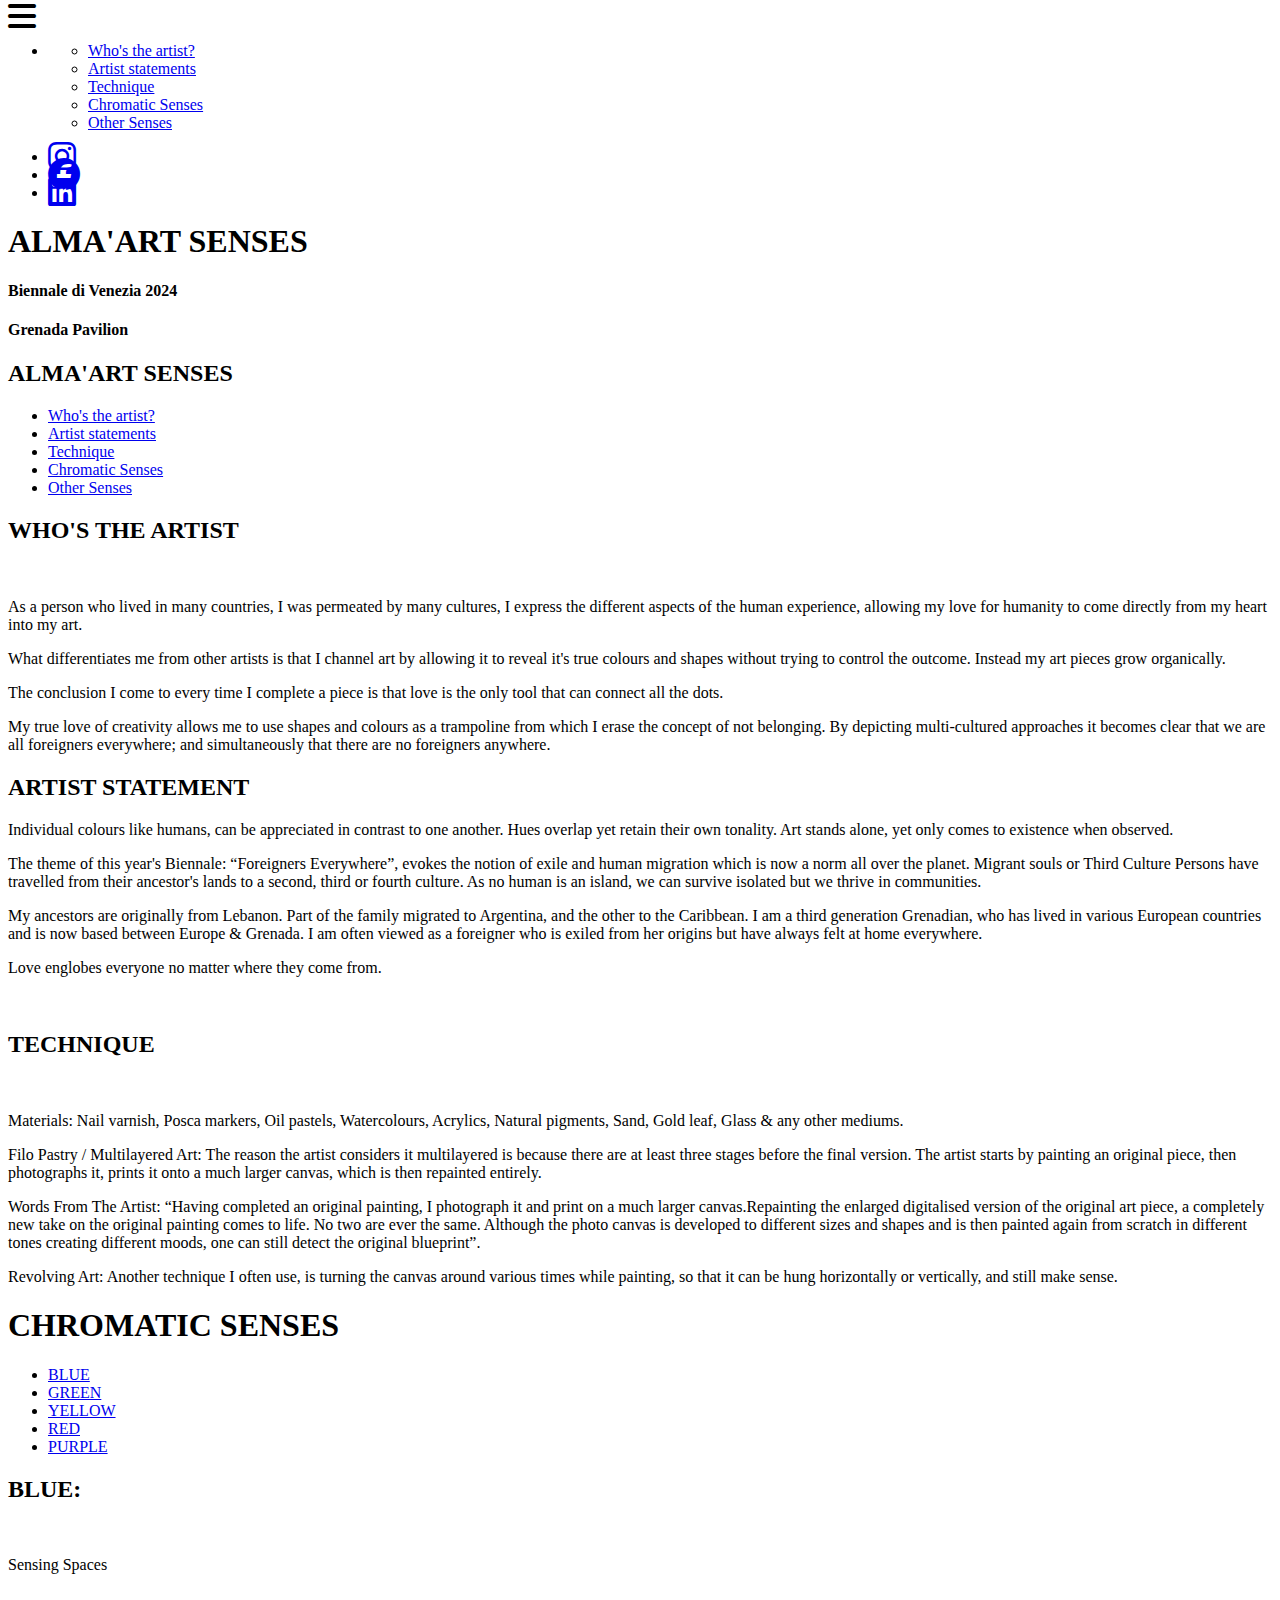
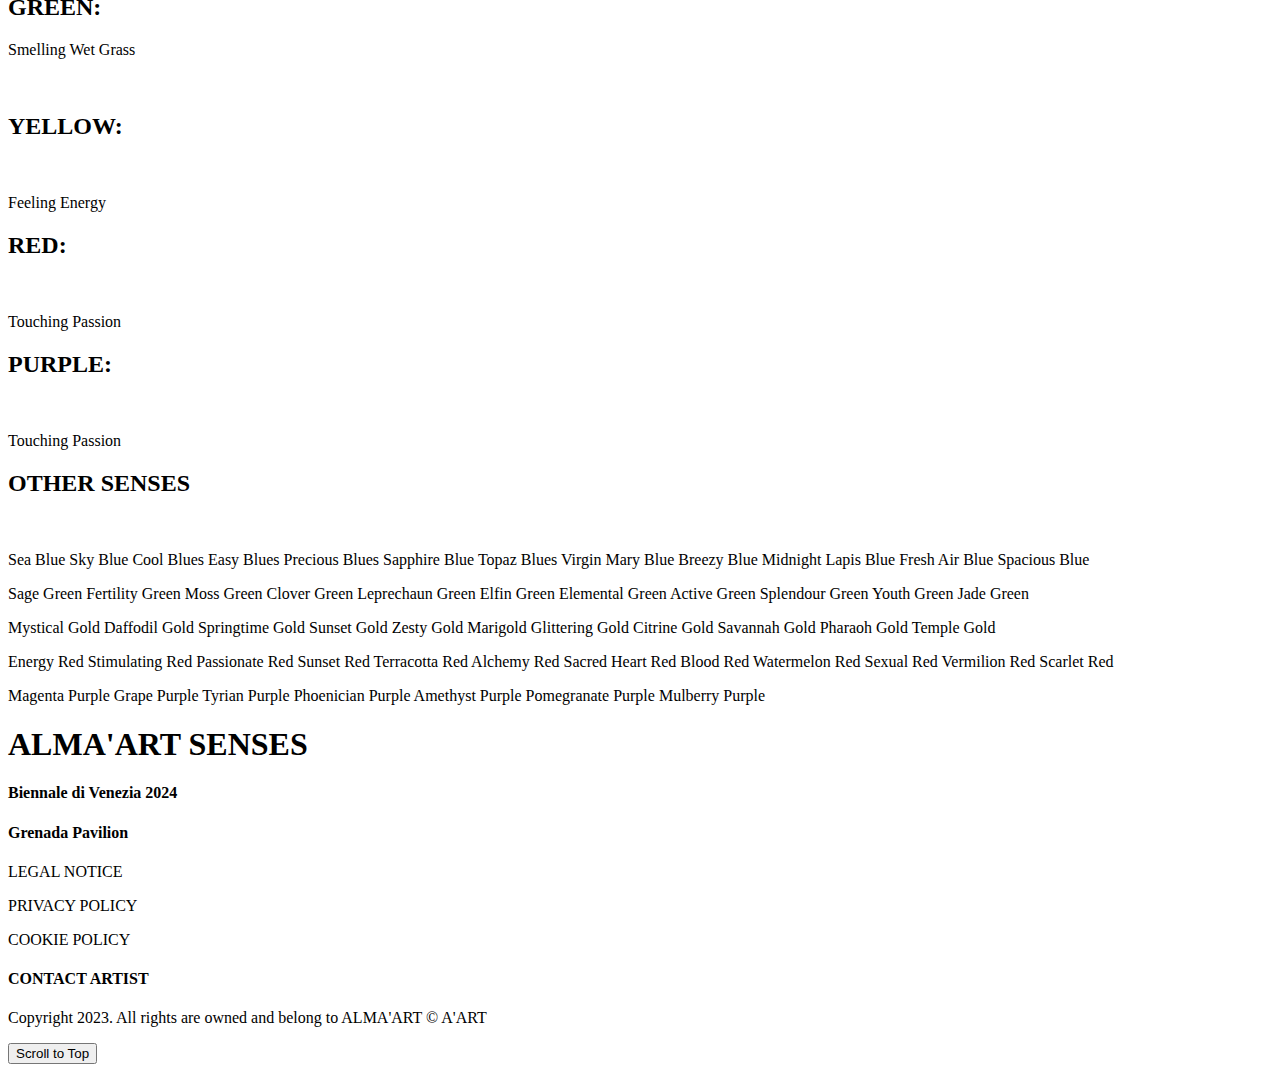
==== index.html @ 3916c386 "Add files via upload" ====
<!DOCTYPE html>
<html lang="en">
    <head>
        <meta charset="UTF-8">
        <meta http-equiv="X-UA-Compatible" content="IE=edge">

        <link rel="icon" type="image/jpg" href="IMG/RED/BOLE_FACE.jpg"/>

        <meta name="viewport" content="width=device-width, initial-scale=1.0">
        <link rel="stylesheet" href="style.css" type="text/css">
        <link rel="stylesheet" href="https://cdnjs.cloudflare.com/ajax/libs/font-awesome/6.4.0/css/all.min.css">
        <title>ALMA'ART SENSES
        </title>
    </head>
    <body>
        <header>
            <div class="MENU">
                <i class="fa-sharp fa-solid fa-bars fa-2xl"></i>
                <nav id="MENU_HAMBURGUESA">
                    <ul>
                        <li>
                            <ul>
                                <li><a href="#ARTIST">Who's the artist?</a></li>
                                <li><a href="#STATEMENT">Artist statements</a></li>
                                <li><a href="TECHNIQUE">Technique</a></li>
                                <li><a href="SENSES">Chromatic Senses</a></li>
                                <li><a href="OTHER_SESNSE">Other Senses</a></li>
                            </ul>
                        </li>
                    </ul>
                </nav>
            </div>
            <div class="MENU_BOX">
                <div class="box box-STEEL_BLUE"></div>
            </div>

            <div class="ICONOS">
                <ul>
                    <li>
                        <a href="https://www.instagram.com/blu_by_alma/" target="_blank" title="Se abre en una pestaña nueva">
                            <i class="fa-brands fa-instagram fa-2xl"></i>
                    </li>
                    <li>
                        <a href="https://www.facebook.com/alma.fakhr.9/" target="_blank" title="Se abre en una pestaña nueva">
                            <i class="fa-brands fa-facebook fa-2xl"></i>
                    </li>
                    <li>
                        <a href="https://fr.linkedin.com/in/alma-fakhr-a2428516b/" target="_blank" title="Se abre en una pestaña nueva">
                            <i class="fa-brands fa-linkedin fa-2xl"></i>
                         </a>
                    </li>
                </ul>
            </div>
            <script src="main.js"></script>
            <div class="HEADER">
                <h1>ALMA'ART SENSES</h1>
                <h4>Biennale di Venezia 2024</h4>
                <h4>Grenada Pavilion</h4>
            </div>
            <nav>
                <section id="PAGE2">
                    <h2>ALMA'ART SENSES</h2>
                    <ul>
                        <li><a href="#ARTIST">Who's the artist?</a></li>
                        <li><a href="#STATEMENT">Artist statements</a></li>
                        <li><a href="#TECHNIQUE">Technique</a></li>
                        <li><a href="#SENSES">Chromatic Senses</a></li>
                        <li><a href="#OTHER_SENSE">Other Senses</a></li>
                      </ul>
                </section>
            </nav>
        </header>

        <main>
            <section id="ARTIST">
                <h2>WHO'S THE ARTIST</h2>
                <section id="ARTIST_PHOTOS">
                        <img src="IMG/ARTIST/ARTIST_1.jpg" alt="">
                        <img src="IMG/ARTIST/ARTIST_2.jpg" alt="">
                        <img src="IMG/ARTIST/ARTIST_3.jpg" alt="">
                        <img src="IMG/ARTIST/ARTIST_4.png" alt="">
                </section>
                    <div id="ARTIST_TEXT">
                        <p>As a person who lived in many countries, I was permeated by many cultures, 
                            I express the different aspects of the human experience, allowing my love 
                            for humanity to come directly from my heart into my art.</p>

                        <p> What differentiates me from other artists is that I channel art by allowing 
                            it to reveal it's true colours and shapes without trying to control the outcome. 
                            Instead my art pieces grow organically. </p>
                            
                        <p> The conclusion I come to every time I complete a piece is that love is the 
                            only tool that can connect all the dots. </p>
                            
                        <p> My true love of creativity allows me to use shapes and colours as a 
                            trampoline from which I erase the concept of not belonging. By depicting 
                            multi-cultured approaches it becomes clear that we are all foreigners 
                            everywhere; and simultaneously that there are no foreigners anywhere.</p>
                    </div>
            </section>

            <section id="STATEMENT">
                <h2>ARTIST STATEMENT</h2>
                <p>Individual colours like humans, can be appreciated in contrast to one another. 
                    Hues overlap yet retain their own tonality. 
                    Art stands alone, yet only comes to existence when observed.
                    
                <p>The theme of this year's Biennale: “Foreigners Everywhere”, evokes the 
                    notion of exile and human migration which is now a norm all over the planet. 
                    Migrant souls or Third Culture Persons have travelled from their ancestor's lands 
                    to a second, third or fourth culture. As no human is an island, we can survive 
                    isolated but we thrive in communities.</p>
                    
                <p>My ancestors are originally from Lebanon. Part of the family migrated to 
                    Argentina, and the other to the Caribbean. I am a third generation Grenadian, 
                    who has lived in various European countries and is now based between Europe & Grenada. 
                    I am often viewed as a foreigner who is exiled from her origins but have always 
                    felt at home everywhere.</p>
                    
                <p>Love englobes everyone no matter where they come from.</p>
                    <figure>
                        <img src="IMG/STATEMENT/BLUE_HEART.jpg" alt="">
                    </figure>
            </section>

            <section id="TECHNIQUE">
                <h2>TECHNIQUE</h2>
                <figure>
                    <img src="IMG/TECHNIQUE/HAIZY_HUES.jpg" alt="">
                </figure>
                <p>Materials:
                    Nail varnish, Posca markers, Oil pastels, Watercolours, Acrylics, Natural pigments, 
                    Sand, Gold leaf, Glass & any other mediums.</p>
                    
                <p>Filo Pastry / Multilayered Art:
                    The reason the artist considers it multilayered is because there are at least 
                    three stages before the final version. The artist starts by painting an original 
                    piece, then photographs it, prints it onto a much larger canvas, which is then 
                    repainted entirely.</p>
                     
                <p>Words From The Artist:
                    “Having completed an original painting, I photograph it and print on a much 
                    larger canvas.Repainting the enlarged digitalised version of the original art piece, a 
                    completely new take on the original painting comes to life. No two are ever the same. 
                    Although the  photo canvas is developed to different sizes and shapes and is then 
                    painted again from scratch in different tones creating different moods, one can 
                    still detect the original blueprint”.</p>
                    
                <p>Revolving Art:
                    Another technique I often use, is turning the canvas around various times while painting, 
                    so that it can be hung horizontally or vertically, and still make sense.</p>
            </section>

            <section id="SENSES">
                <div id="MENU_COLOR">
                    <h1>CHROMATIC SENSES</h1>
                    <div id="COLOR_MENU">
                        <ul>
                            <li><a href="#BLUE">BLUE</a></li>
                            <li><a href="#GREEN">GREEN</a></li>
                            <li><a href="#YELLOW">YELLOW</a></li>
                            <li><a href="#RED">RED</a></li>
                            <li><a href="#PURPLE">PURPLE</a></li>
                        </ul>
                    </div>
                </div>

                <div id="BLUE">
                    <h2>BLUE:</h2>
                        <section id="BLUE_IMG"></section>
                            <figure>
                                <img src="IMG/BLUE/BLOOMING_BLUES.jpg" alt="">
                                <img src="IMG/BLUE/SPINNING_TO_BLUE.jpg" alt="">
                                <img src="IMG/BLUE/SEA_MOSS.jpg" alt="">
                                <img src="IMG/BLUE/A'MAZE'N_BLUES.jpg" alt="">
                                <img src="IMG/BLUE/LEAFS_ME_BLUE.jpg" alt="">
                                <img src="IMG/BLUE/HUMMING_BLUES.jpg" alt="">
                            </figure>
                        <p>Sensing Spaces</p>
                </div>

                <div id="GREEN">
                    <section id="GREEN">
                        <h2>GREEN:</h2>
                        <p>Smelling Wet Grass</p>
                        <figure>
                            <img src="IMG/GREEN/LET_US_LEAF.jpg" alt="">
                            <img src="IMG/GREEN/CALLALOO_SOUP.jpg" alt="">
                            <img src="IMG/GREEN/MUDDY_HASH.jpg" alt="">
                            <img src="IMG/GREEN/MORINGA_MASS .jpeg" alt="">
                            <img src="IMG/GREEN/GAIRY'S_BOTANICAL_GARDENS_1.jpg" alt="">
                            <img src="IMG/GREEN/GAIRY'S_BOTANICAL_GARDENS_2.jpg" alt="">
                            <img src="IMG/GREEN/GAIRY'S_BOTANICAL_GARDENS_3.jpg" alt="">
                        </figure>
                    </section>
                </div>

                <div id="YELLOW">
                    <section id="YELLOW"></section>
                        <h2>YELLOW:</h2>
                        <figure>
                            <img src="IMG/YELLOW/GOLDEN_PALM.jpg" alt="">
                            <img src="IMG/YELLOW/ROOTS_REGGAE.jpg" alt="">
                            <img src="IMG/YELLOW/FRANGIPANI_COAL.jpg" alt="">
                            <img src="IMG/YELLOW/GRENVILLE_TERRA.jpg" alt="">
                            <img src="IMG/YELLOW/BIRDS_OF_PARADISE.jpg" alt="">
                            <img src="IMG/YELLOW/RUM_RUNNER.jpg" alt="">
                            <img src="IMG/YELLOW/COCOA_HUSKS.jpg" alt="">
                        </figure>
                    <p>Feeling Energy</p>
                </div>

                <div id="RED">
                    <section id="RED"></section>
                        <h2>RED:</h2>
                        <figure>
                            <img src="IMG/RED/AN _ET_MONE.png" alt="">
                            <img src="IMG/RED/CARIB_SUNSET.png" alt="">
                            <img src="IMG/RED/BOLE_FACE.jpg" alt="">
                            <img src="IMG/RED/BIG_LEAF.png" alt="">
                            <img src="IMG/RED/WEAR_YUH_HATS.jpg" alt="">
                            <img src="IMG/RED/NUTTY_MEG.jpg" alt="">
                            <img src="IMG/RED/CALA_BASH.jpg" alt="">
                        </figure>
                    <p>Touching Passion</p>
                </div>

                <div id="PURPLE">
                    <section id="PURPLE"></section>
                        <h2>PURPLE:</h2>
                        <figure>
                            <img src="IMG/PURPLE/TWIN_FLAMES.png" alt="">
                            <img src="IMG/PURPLE/PURPLE_POD.png" alt="">
                            <img src="IMG/PURPLE/MISS_STICK_SPIRALS.jpg" alt="">
                            <img src="IMG/PURPLE/VIOLET_BLOOM.jpg" alt="">
                            <img src="IMG/PURPLE/MUREX.jpg" alt="">
                            <img src="IMG/PURPLE/HEART_ASS.jpg" alt="">
                            <img src="IMG/PURPLE/GOLD FINGERS.jpg" alt="">
                        </figure>
                    <p>Touching Passion</p>
                </div>
            </section>

            <section id="OTHER_SENSE">
                <h2>OTHER SENSES</h2>
                <figure>
                    <img src="IMG/OTHER/OIL_DOWN_BLUES.jpg" alt="">
                    <img src="IMG/OTHER/IMG_2.jpg" alt="">
                    <img src="IMG/OTHER/IMG_3.jpg" alt="">
                    <img src="IMG/OTHER/IMG_4.jpg" alt="">
                    <img src="IMG/OTHER/IMG_5.jpg" alt="">
                    <img src="IMG/OTHER/IMG_6.jpg" alt="">
                    <img src="IMG/OTHER/IMG_7.jpg" alt="">
                    <img src="IMG/OTHER/IMG_8.jpg" alt="">
                    <img src="IMG/OTHER/IMG_9.jpg" alt="">
                    <img src="IMG/OTHER/IMG_10.jpg" alt="">
                    <img src="IMG/OTHER/IMG_11.jpg" alt="">
                    <img src="IMG/OTHER/IMG_12.jpg" alt="">
                    <img src="IMG/OTHER/IMG_13.jpg" alt="">
                    <img src="IMG/OTHER/IMG_14.jpg" alt="">
                    <img src="IMG/OTHER/IMG_15.jpg" alt="">
                    <img src="IMG/OTHER/IMG_16.jpg" alt="">
                    <img src="IMG/OTHER/IMG_17.jpg" alt="">
                    <img src="IMG/OTHER/IMG_18.jpg" alt="">
                    <img src="IMG/OTHER/IMG_19.jpeg" alt="">
                    <img src="IMG/OTHER/IMG_20.jpg" alt="">
                    <img src="IMG/OTHER/IMG_21.jpg" alt="">
                    <img src="IMG/OTHER/IMG_22.jpg" alt="">
                    <img src="IMG/OTHER/IMG_23.jpg" alt="">
                    <img src="IMG/OTHER/IMG_24.jpg" alt="">
                    <img src="IMG/OTHER/IMG_25.jpg" alt="">
                    <img src="IMG/OTHER/IMG_26.jpg" alt="">
                    <img src="IMG/OTHER/IMG_27.jpg" alt="">
                    <img src="IMG/OTHER/IMG_28.jpg" alt="">
                    <img src="IMG/OTHER/IMG_29.jpg" alt="">
                    <img src="IMG/OTHER/IMG_30.jpg" alt="">
                    <img src="IMG/OTHER/IMG_31.jpg" alt="">
                    <img src="IMG/OTHER/IMG_32.jpg" alt="">
                    <img src="IMG/OTHER/IMG_33.jpg" alt="">
                    <img src="IMG/OTHER/IMG_34.jpg" alt="">
                    <img src="IMG/OTHER/IMG_35.jpg" alt="">
                </figure>
            </section>
        </main>

        <footer>
            <section id="COLOR_TYPES">
                <div id="COLOR_BLUE">
                    <p>Sea Blue  Sky Blue  Cool Blues  Easy Blues  Precious Blues  
                        Sapphire Blue Topaz Blues  Virgin Mary Blue  Breezy Blue Midnight 
                        Lapis Blue Fresh Air Blue  Spacious Blue</p>
                </div>
                <div id="COLOR_GREEN">
                    <p>Sage Green Fertility Green  Moss Green  Clover Green
                        Leprechaun Green
                        Elfin Green Elemental Green   Active Green Splendour Green Youth Green Jade Green</p>
                </div>
                <div id="COLOR_YELLOW">
                    <p> Mystical Gold Daffodil Gold  Springtime Gold  Sunset Gold   Zesty Gold Marigold 
                        Glittering Gold  Citrine Gold
                        Savannah Gold  Pharaoh Gold
                        Temple Gold</p>
                </div>
                <div id="COLOR_RED">
                    <p>Energy Red Stimulating Red  Passionate Red Sunset Red Terracotta Red  Alchemy Red
                        Sacred Heart Red  Blood Red  Watermelon Red Sexual Red   Vermilion Red Scarlet Red</p>
                </div>
                <div id="COLOR_PURPLE">
                    <p>Magenta Purple Grape Purple
                        Tyrian Purple   
                        Phoenician Purple 
                        Amethyst Purple 
                        Pomegranate Purple  
                        Mulberry Purple</p>
                </div>
            </section>

            <div class="ALMA_FINAL">
                <h1>ALMA'ART SENSES</h1>
                <h4>Biennale di Venezia 2024</h4>
                <h4>Grenada Pavilion</h4>
            </div>
            <div id="LEGAL">
                <p>LEGAL NOTICE</p>
            </div>
            <div id="PRIVACY">
                <p>PRIVACY POLICY</p>
            </div>
            <div id="COOKIE">
                <p>COOKIE POLICY</p>
            </div>

            <div id="CONTACT">
                <h4>CONTACT ARTIST</h4>
                <P></P>
            </div>

            <div id="COPYRIGHT">
                <p>Copyright 2023. All rights are owned and belong to ALMA'ART © A'ART</p>
            </div>
            <div id="RETURN">
                <button class="scroll-to-top" onclick="scrollToTop()">Scroll to Top</button>
            </div>
        </footer>
    </body>
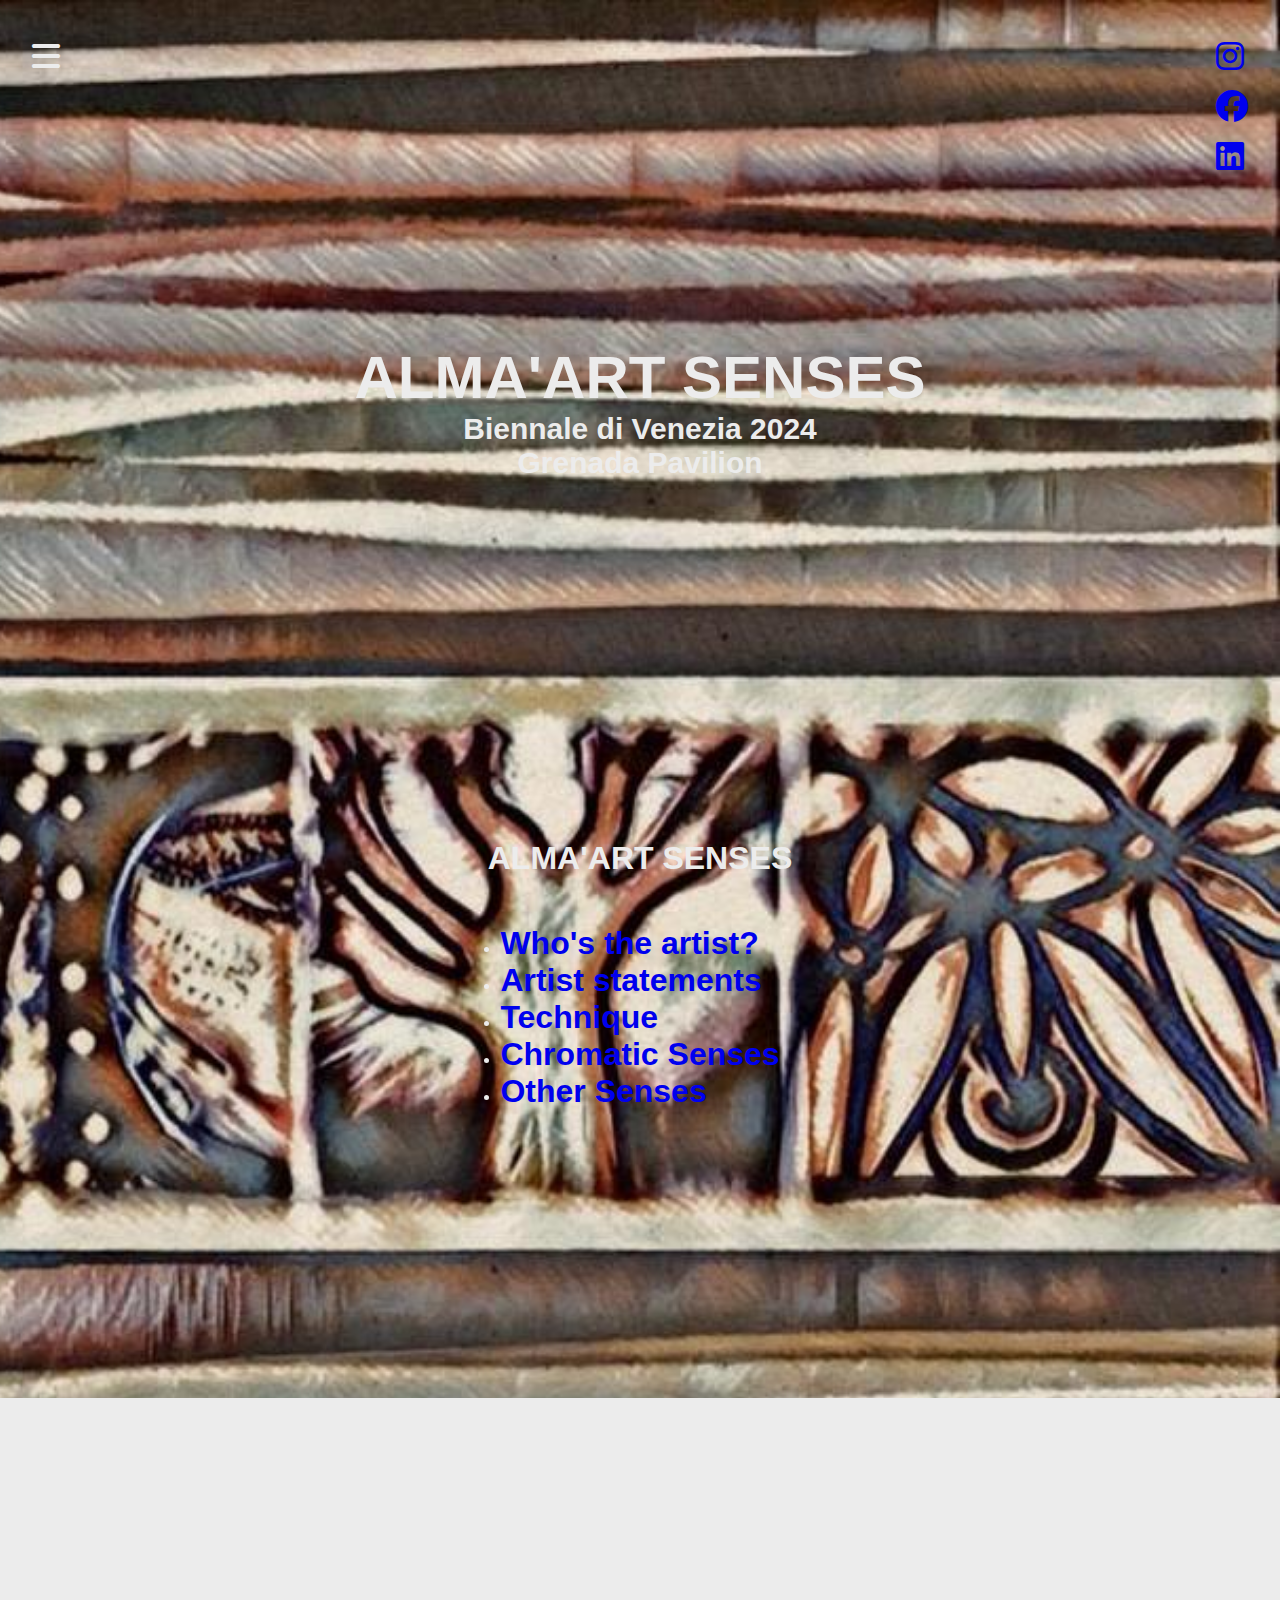
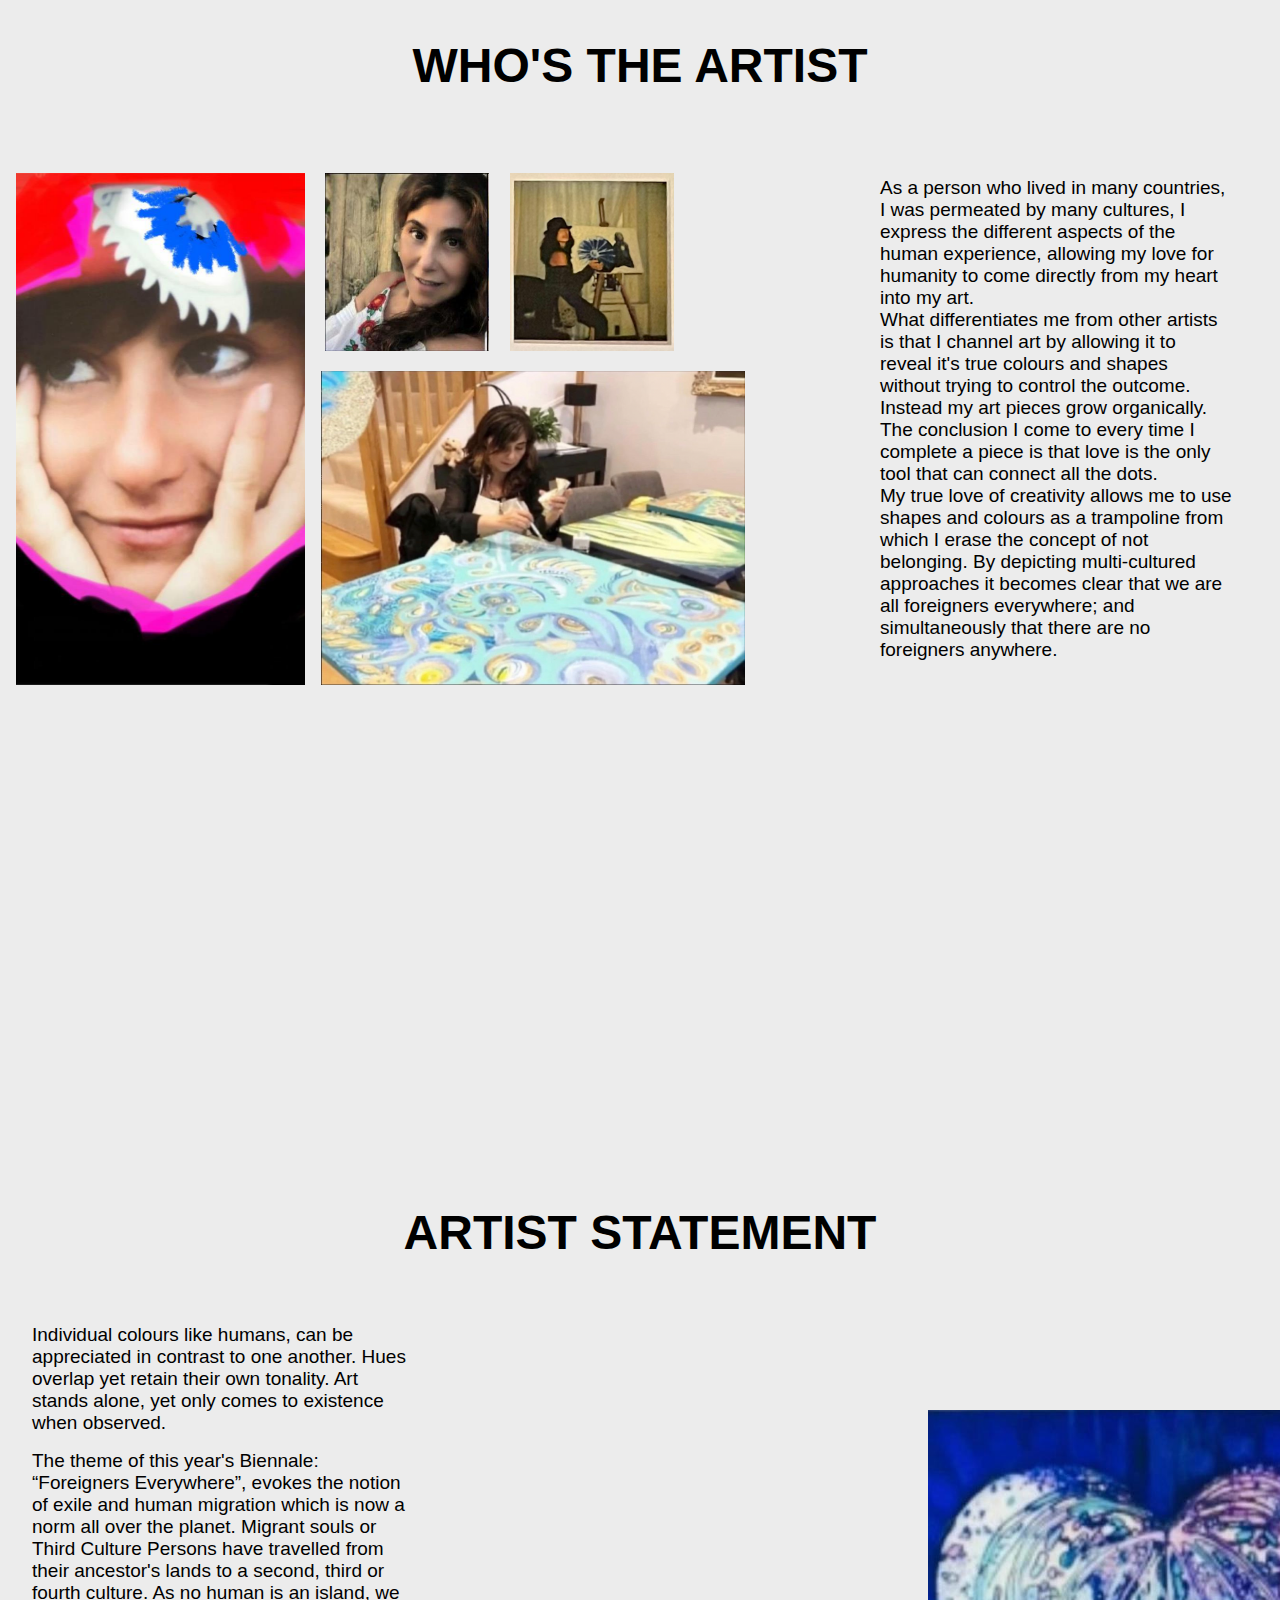
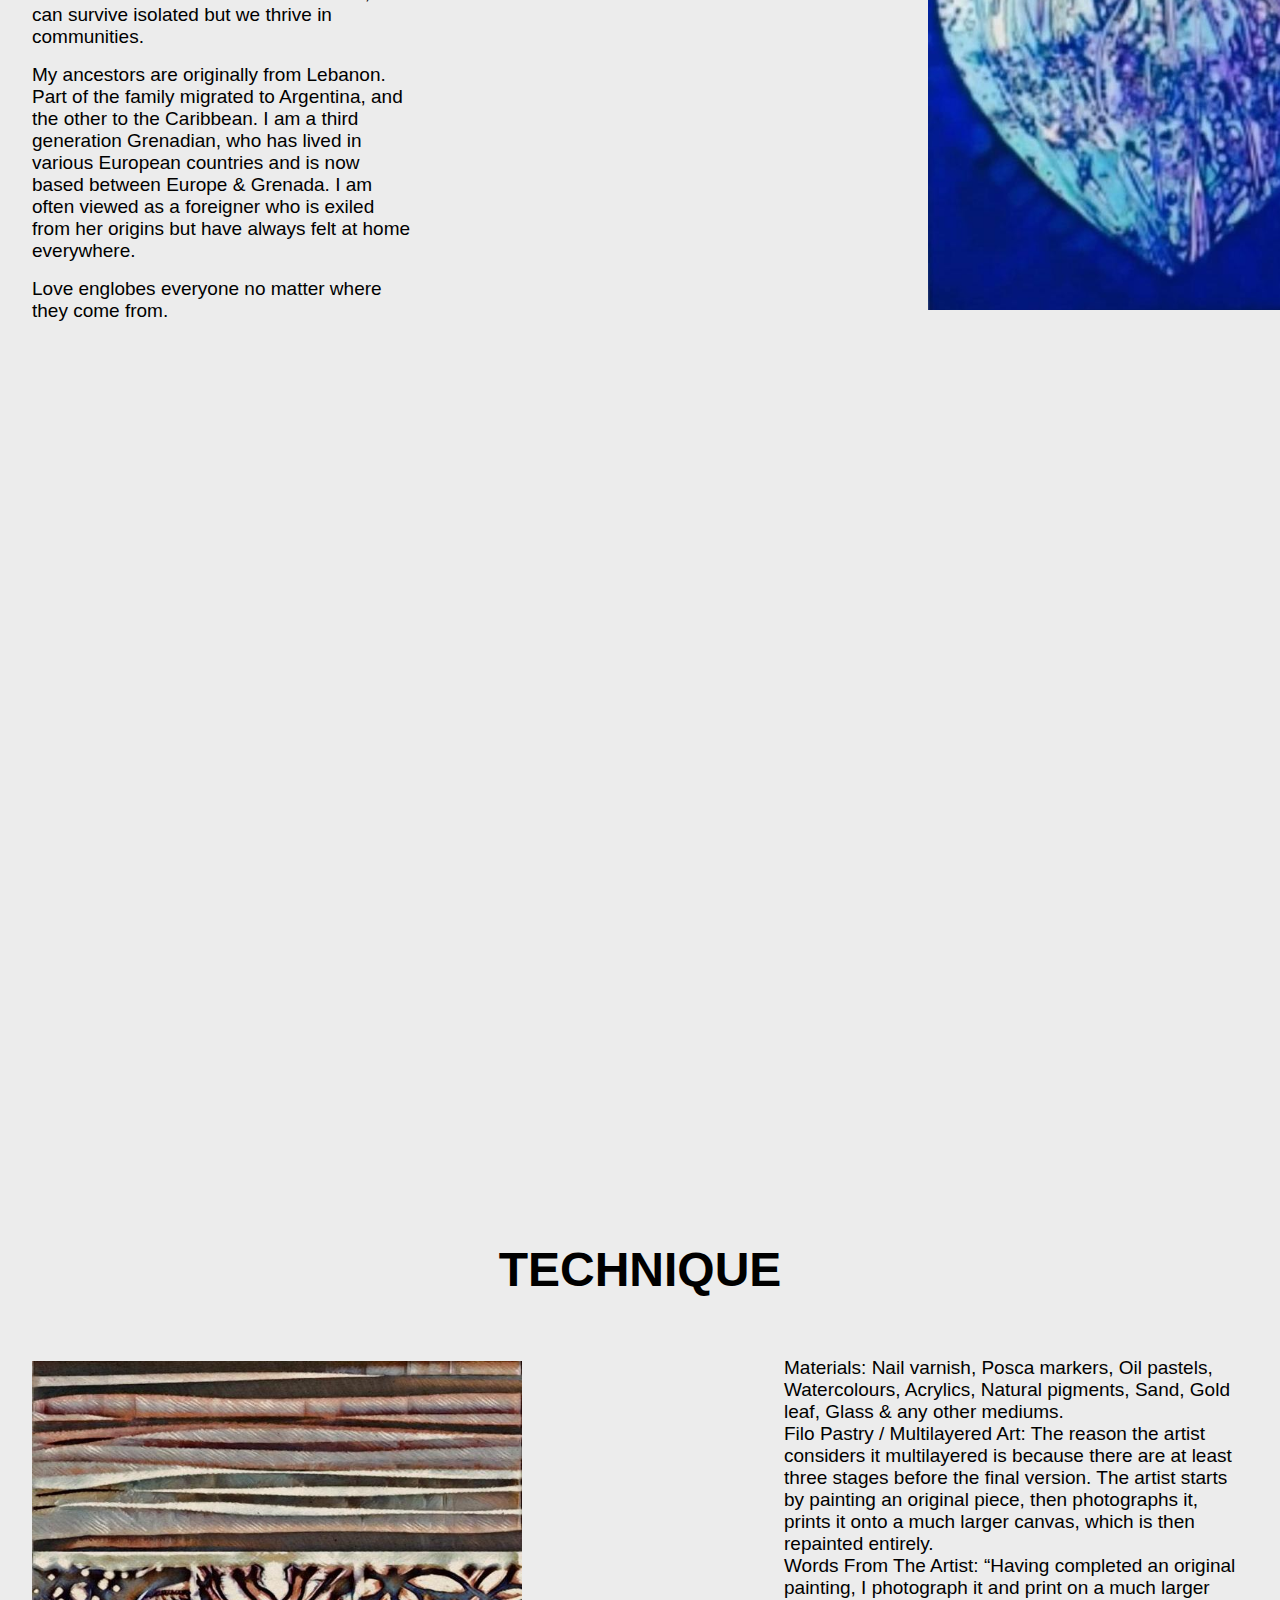
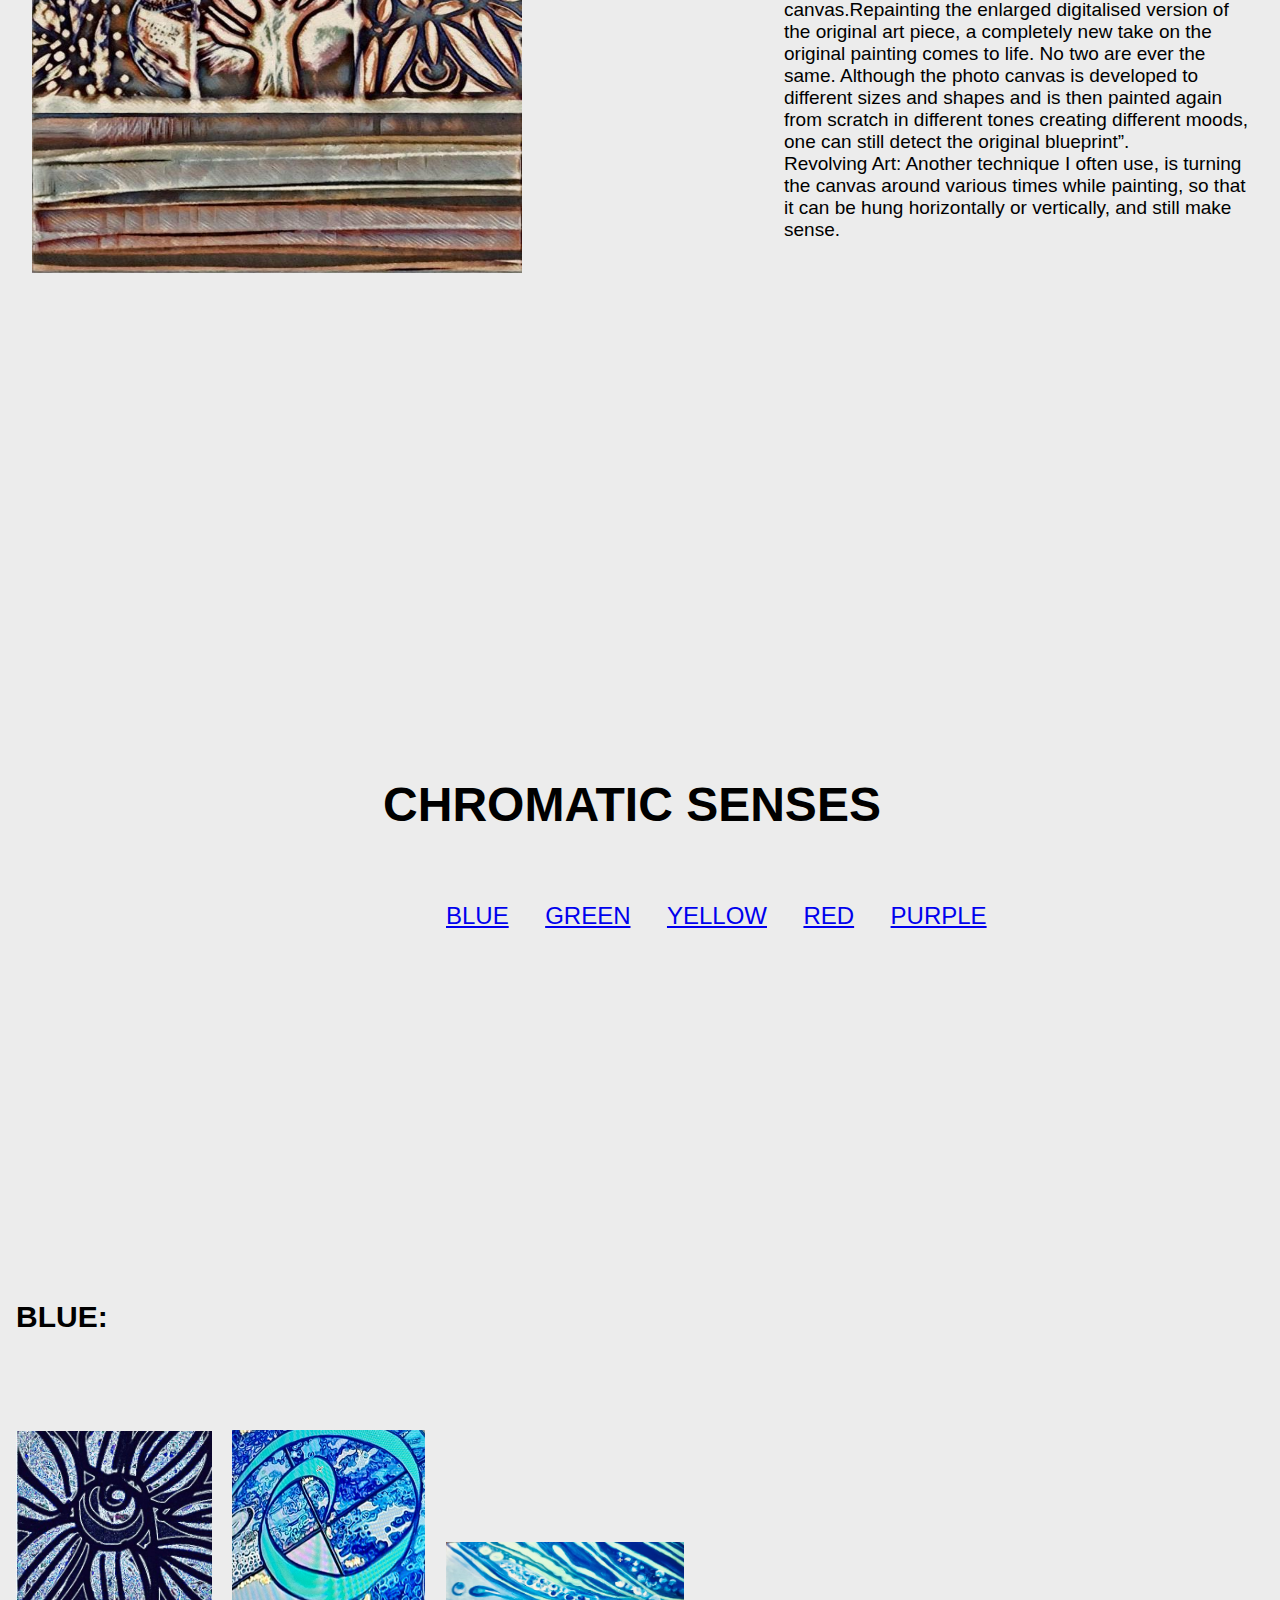
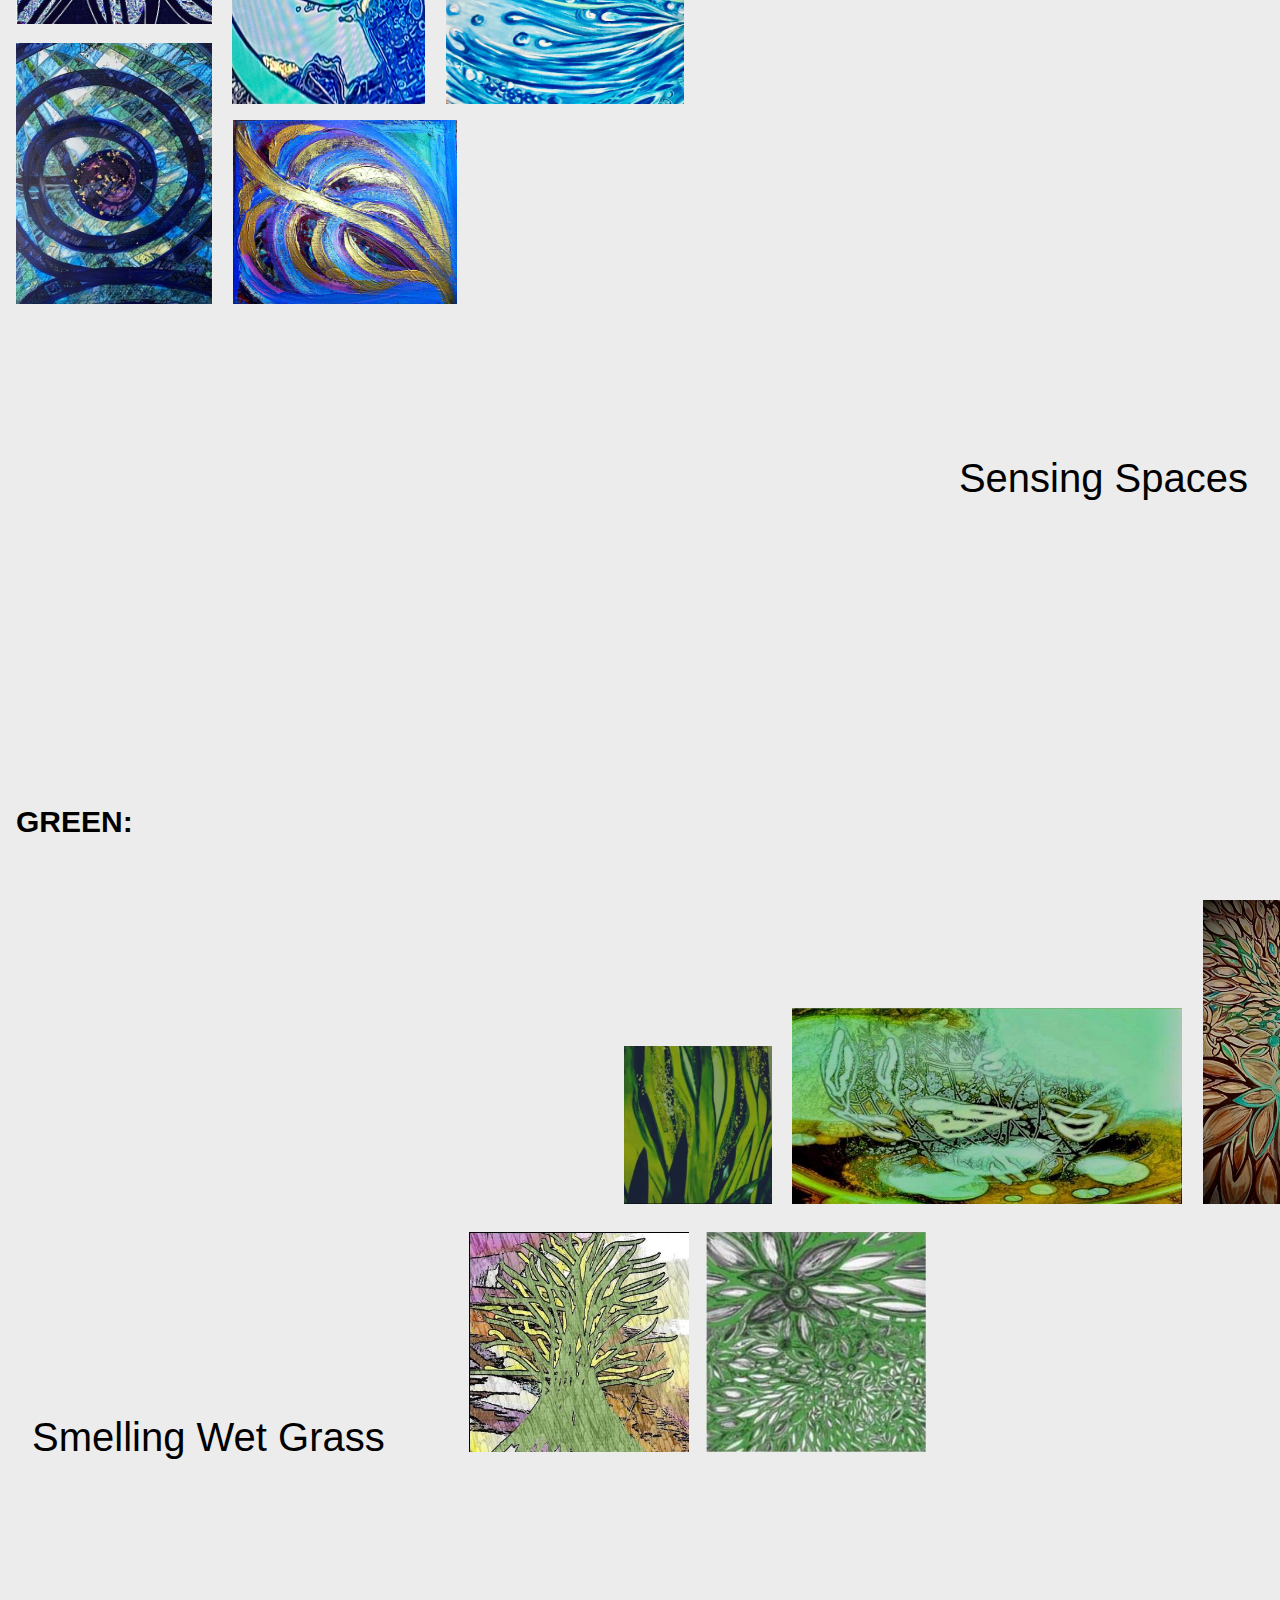
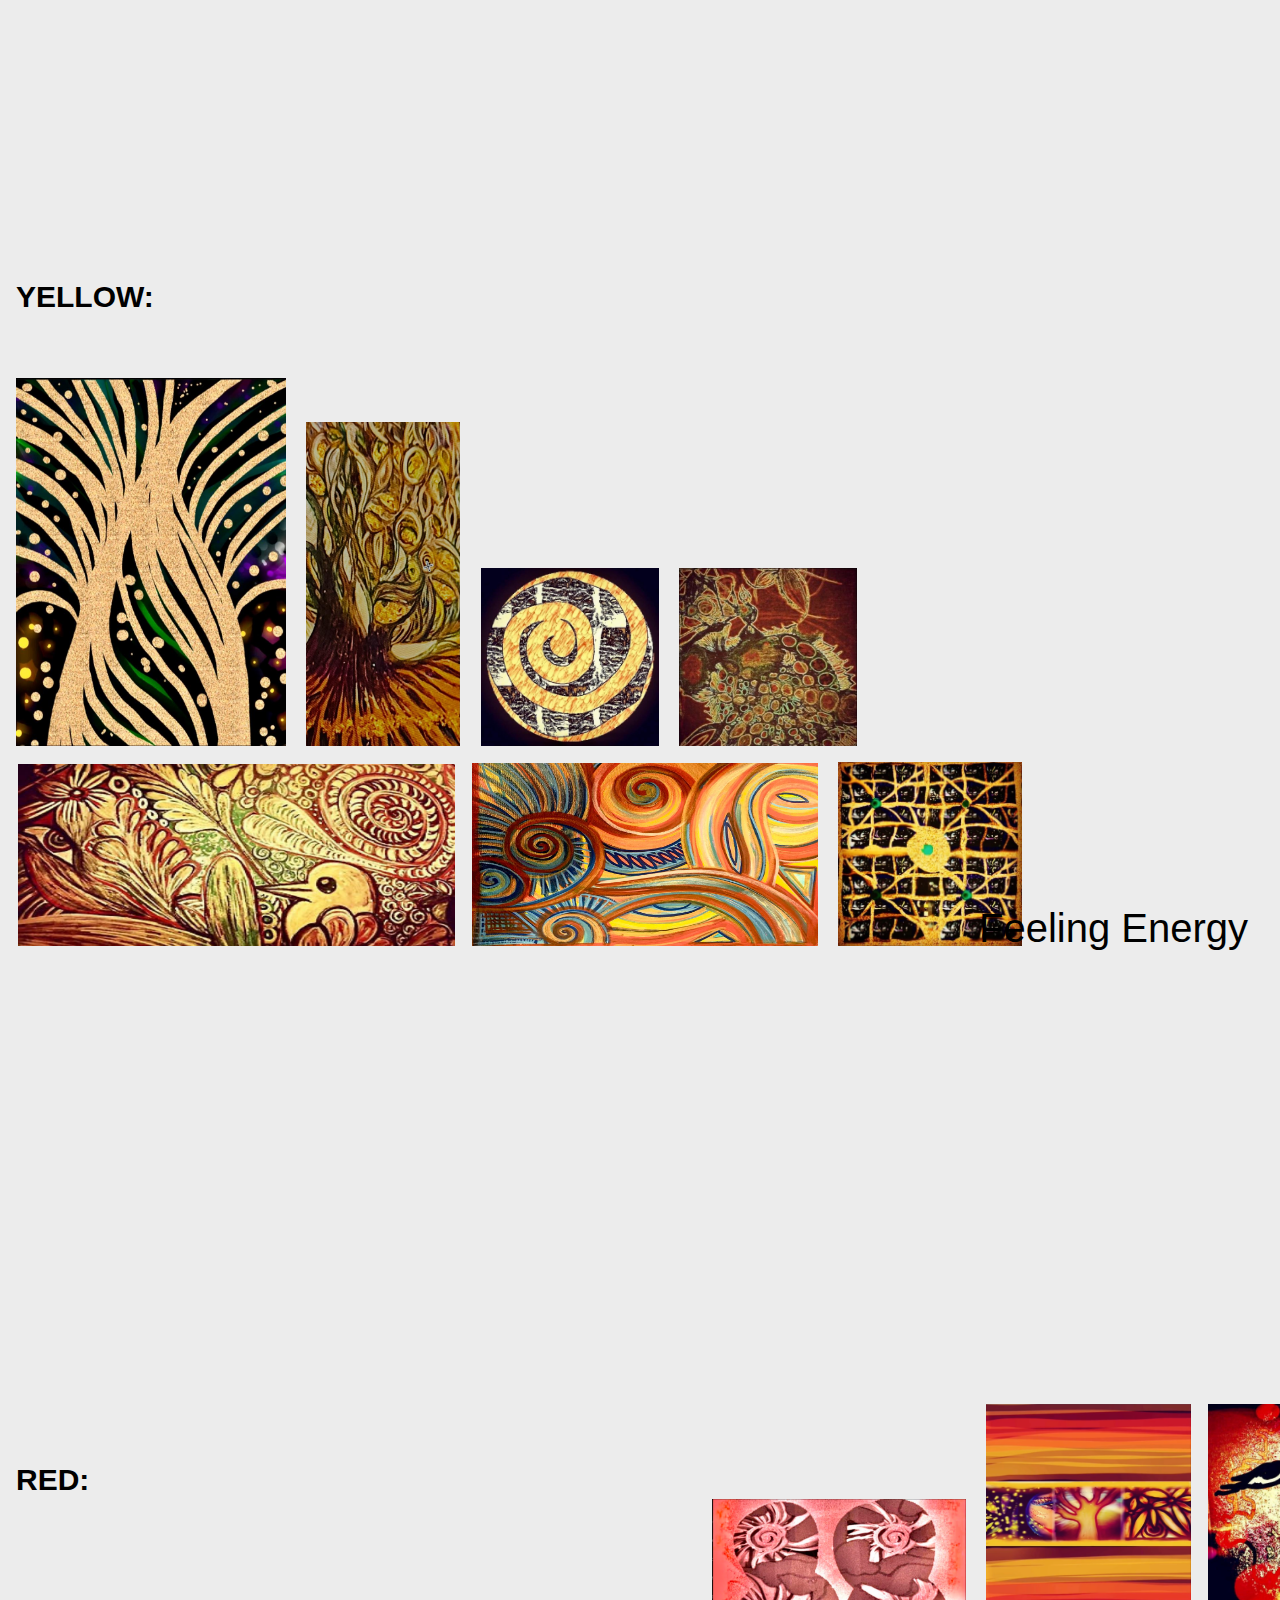
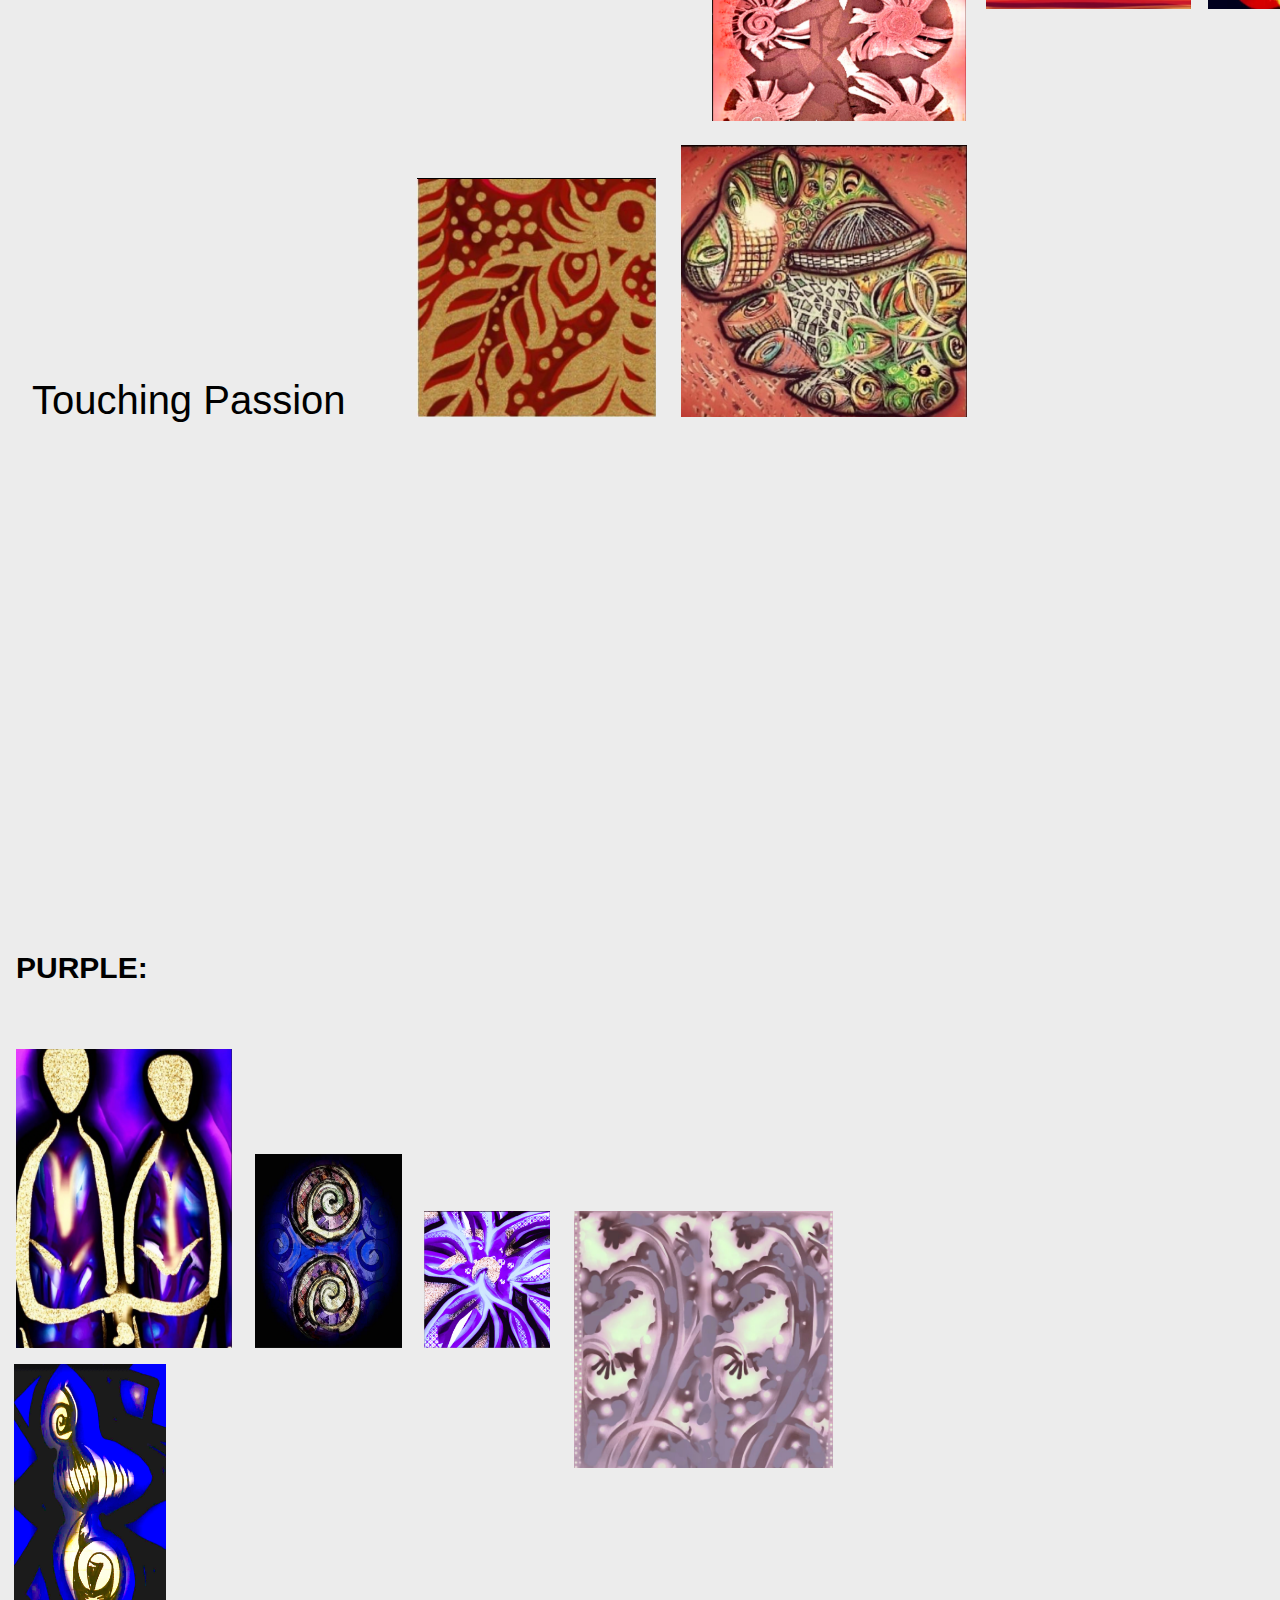
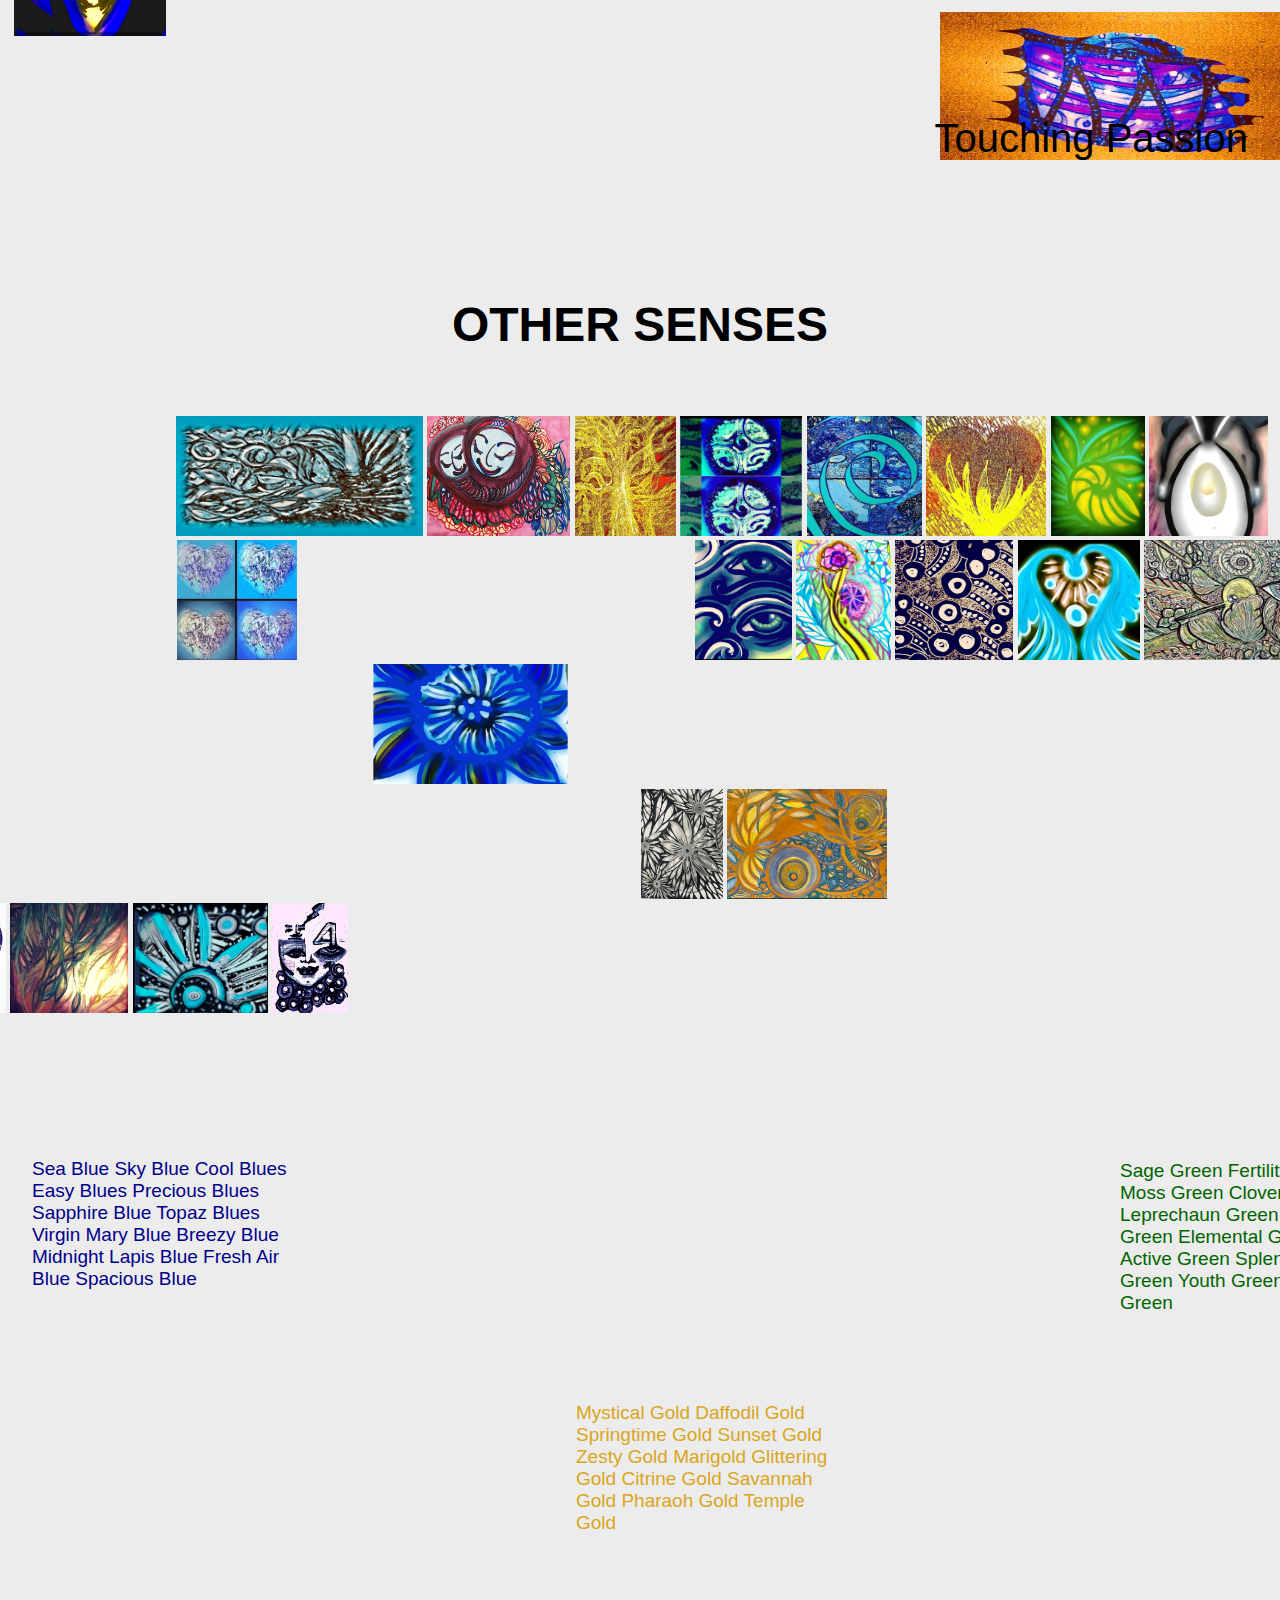
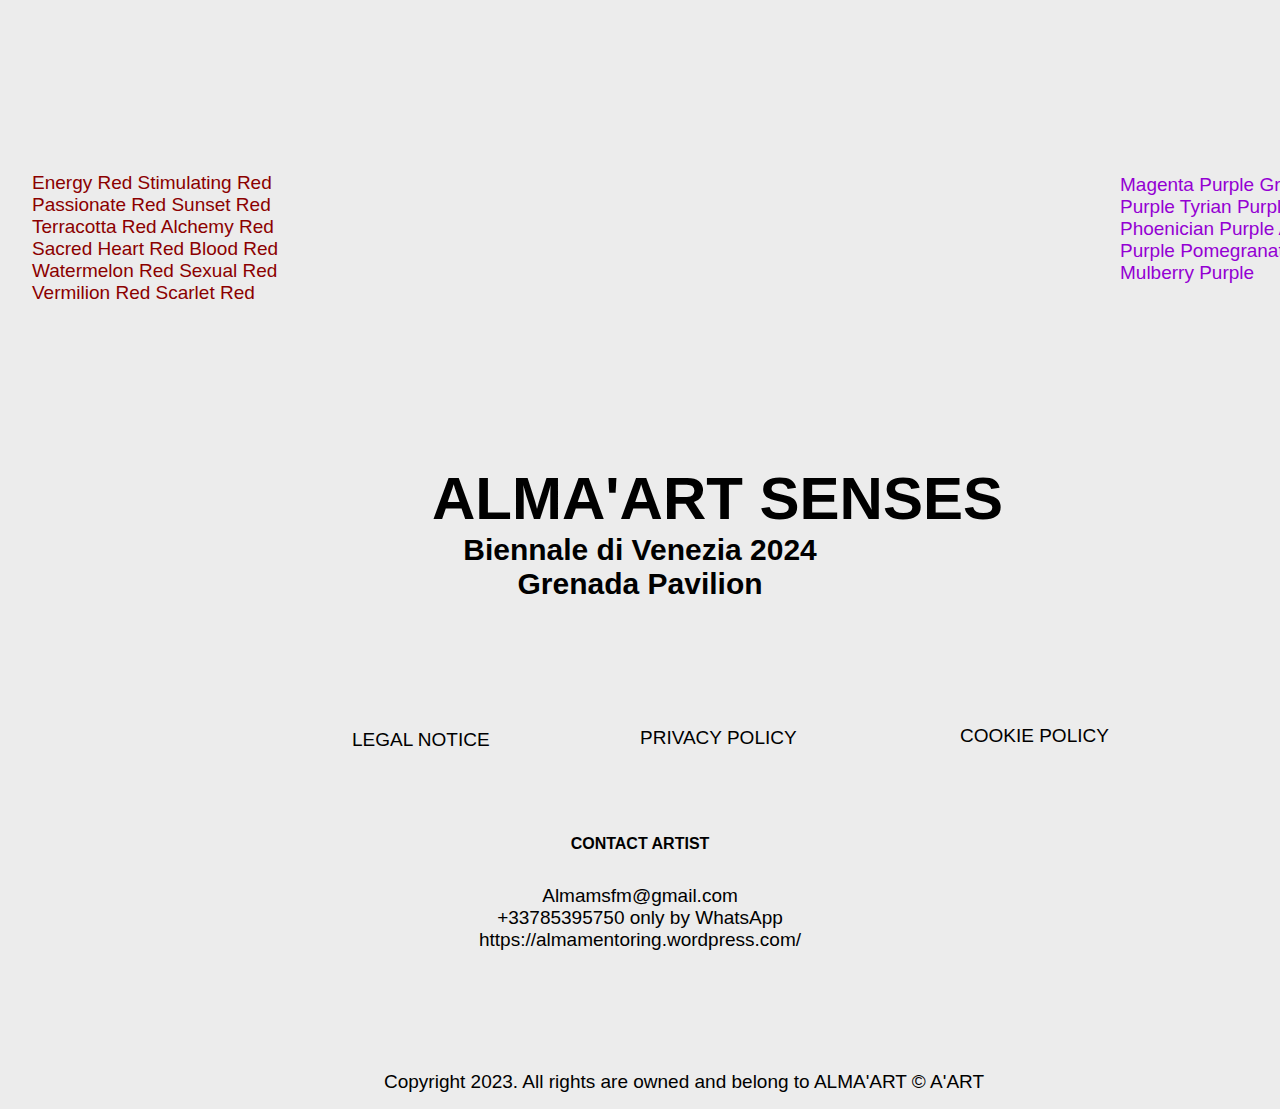
==== commit 1f881979: "Add files via upload" ====
--- a/index.html
+++ b/index.html
@@ -332,7 +332,9 @@
 
             <div id="CONTACT">
                 <h4>CONTACT ARTIST</h4>
-                <P></P>
+                <p>Almamsfm@gmail.com</p>
+                <p>+33785395750 only by WhatsApp </p>
+                <p>https://almamentoring.wordpress.com/</p>
             </div>
 
             <div id="COPYRIGHT">
--- a/style.css
+++ b/style.css
@@ -0,0 +1,1188 @@
+*{
+    margin: 0;
+    padding: 0;
+    box-sizing: border-box;
+    font-family:'Didact Gothic', sans-serif;
+}
+
+p{
+    font-family: Verdana, Geneva, Tahoma, sans-serif;
+    font-size: 19px;
+}
+
+header{
+    height: top;
+    content: '';
+    background-image: url(IMG/HEAD/HAIZY_HUES.jpg);
+    background-size: 1460px;
+    background-position: top right; 
+
+    /* OPCION 1  */
+    /* background-color: rgb(236, 236, 236, 0.5) ; */
+    /* OPCION 2 */
+    /* opacity: 0.35; */
+}
+/* FOR SOME REASON THE OPACITY ISN'T WORKING THAT WELL SO TRY AND FIX IT LATER */
+
+div.HEADER > h1{
+    font-family:'Didact Gothic', sans-serif;
+    color: rgb(236, 236, 236);
+    font-size: 60px;
+    display: flex;
+    flex-direction: column;
+    text-align: center;
+    align-items: center;
+    justify-content: center;
+    margin-top: 30vh;
+    margin-left: 20vh;
+    margin-right: 20vh;
+    position: relative;
+    /* z-index: 2; */
+}
+div.HEADER > h4{
+    color: rgb(236, 236, 236);
+    font-size: 30px;
+    display: flex;
+    flex-direction: column;
+    text-align: center;
+    align-items: center;
+    justify-content: center;
+    /* z-index: 2; */
+} 
+
+ div.HEADER > h4:nth-child(3){
+    margin-bottom: 40vh;
+    /* z-index: 2; */
+ }
+
+div.MENU {
+    max-width: 5rem;
+    display: block;
+    text-align: left;
+    padding-top: 3rem;
+    padding-left: 2rem;
+    margin-bottom: 5rem;
+}
+
+div.MENU > i {
+    color: rgb(236, 236, 236);
+    padding-bottom: 1rem;
+    /* z-index: 2; */
+}
+
+nav#MENU_HAMBURGUESA{
+    display: none;
+    text-decoration: none;
+    /* z-index: 2; */
+}
+
+nav#MENU_HAMBURGUESA > ul > li > ul > li > a {
+    
+    position: left;
+    display: flex;
+    align-items: center;
+    text-align: left;
+    text-decoration: none;
+    list-style-type: none;
+    gap: 1rem;
+    padding: 1rem;
+    /* z-index: 2; */
+}
+
+.ICONOS > ul {
+    position: absolute;
+    top: 0;
+    right: 0;
+    display: flex;
+    flex-direction: column;
+    padding-top: 3rem;
+    padding-right: 2rem;
+    /* z-index: 2; */
+    gap: 1rem;
+  }
+  
+.ICONOS > ul > li {
+    display: flex;
+    outline: none;
+    color: rgb(236, 236, 236);
+  }
+
+/* ON THE ICONS FOR SOME REASON THE COLORS DO NOT CHANGE */
+
+section#PAGE2{
+    position: center;
+    align-items: center;
+    text-align: left;
+    display: flex;
+    flex-direction: column;
+    color: rgb(236, 236, 236);
+    padding-bottom: 18rem;
+}
+
+section#PAGE2 > h2{
+    font-size: 32px;
+    padding-bottom: 3rem;
+}
+
+section#PAGE2 > ul > li > a{
+    font-weight: bold;
+    font-size: 32px;
+    text-decoration: none;
+    list-style-type: none;
+    padding-bottom: 3rem;
+    outline: none;
+    /* FOR SOME REASON THE OUTLINE AND LIST STYLE NONE DOESN'T WORK PROPERLY SO I HAVE TO ASK FOR HELP AFTERWARDS */
+}
+
+#ARTIST {
+    padding-top: 7rem;
+    padding-bottom: 0rem;
+    background-color: rgb(236, 236, 236);
+    display: grid;
+    grid-gap: 0px;
+}
+
+#ARTIST > h2{
+    font-size: 48px;
+    padding-top: 8rem;
+    padding-bottom: 5rem;
+    text-align: center;
+    position: center;
+}
+
+#ARTIST > #ARTIST_PHOTOS > img:nth-child(1) {
+    width: 305px;
+    height: 512px;
+    padding-left: 1rem;
+}
+
+#ARTIST > #ARTIST_PHOTOS >  img:nth-child(2) {
+    width: 180px;
+    height: 178px;
+    padding-left: 1rem;
+    position: relative;
+    top: -334px;
+}
+
+#ARTIST > #ARTIST_PHOTOS > img:nth-child(3) {
+    width: 180px;
+    height: 178px;
+    padding-left: 1rem;
+    position: relative;
+    top: -334px;
+}
+
+#ARTIST > #ARTIST_PHOTOS > img:nth-child(4) {
+    width: 440px;
+    height: 314px;
+    padding-left: 1rem;
+    position: relative;
+    right: 373px;
+}
+
+#ARTIST > #ARTIST_TEXT{
+    font-size: 19px;
+    padding-left: 56rem;
+    padding-right: 2rem;
+    padding-bottom: 1rem;
+    position: relative;
+    bottom: 32rem;
+    right: 1rem;
+}
+
+#STATEMENT {
+    padding-top: 0rem;
+    padding-bottom: 21rem;
+    background-color: rgb(236, 236, 236);
+}
+
+#STATEMENT > h2{
+    font-size: 48px;
+    padding-top: 1rem;
+    padding-bottom: 4rem;
+    text-align: center;
+}
+
+#STATEMENT > p{
+
+    font-size: 19px;
+    padding-right: 7rem;
+    padding-left: 49rem;
+    padding-bottom: 1rem;
+    position: relative;
+    right: 47rem;
+}
+
+#STATEMENT > figure > img {
+    width: 480px;
+    height: 500px;
+    position: relative;
+    left: 58rem;
+    bottom: 33rem;
+}
+
+#TECHNIQUE {
+    padding-top: 3rem;
+    background-color: rgb(236, 236, 236);
+}
+
+#TECHNIQUE > h2{
+    font-size: 48px;
+    padding-top: 1rem;
+    padding-bottom: 2rem;
+    text-align: center;
+}
+
+#TECHNIQUE > figure > img {
+    width: 490px;
+    height: 512px;
+    position: relative;
+    top: 2rem;
+    left: 2rem;
+}
+
+#TECHNIQUE > p{
+    font-size: 19px;
+    padding-left: 44rem;
+    margin-right: 7rem;
+    position: relative;
+    bottom: 30.5rem;
+    left: 5rem;
+}
+
+/* FOR SOME REASON THE POSITIONING OF THE TEXT WITH THE IMAGES ISN'T PROPELY ADJUSTING */
+
+#MENU_COLOR {
+    padding-top: 3rem;
+    background-color: rgb(236, 236, 236);
+    display: grid;
+    grid-gap: 88px;
+    padding-right: 1rem;
+}
+
+#MENU_COLOR > h1{
+    font-size: 48px;
+    padding-top: 0rem;
+    text-align: center;
+    position: center;
+}
+
+#MENU_COLOR > #COLOR_MENU > ul{
+    padding-bottom: 20rem;
+    padding-right: 1rem;
+    padding-left: 5rem;
+}
+
+#MENU_COLOR > #COLOR_MENU > ul > li{
+    font-size: 24px;
+    color: rgb(236, 236, 236) ;
+    position: relative;
+    top: -18px;
+    left: 334px;
+    gap: 2rem;
+    display: inline-flex;
+    flex-direction: row;
+    justify-content: center;
+    align-items: center;
+}
+
+#MENU_COLOR > #COLOR_MENU > ul > li:nth-child(4){
+    padding-right: 1rem;
+    margin-right: 1rem;
+}
+
+#MENU_COLOR > #COLOR_MENU > ul > li:nth-child(3){
+    padding-right: 1rem;
+    margin-left: 1rem;
+    margin-right: 1rem;
+}
+
+#MENU_COLOR > #COLOR_MENU > ul > li:nth-child(2){
+    padding-right: 1rem;
+    margin-left: 1rem;
+}
+
+#MENU_COLOR > #COLOR_MENU > ul > li:nth-child(1){
+    padding-right: 1rem;
+    padding-left: 1rem;
+    margin-left: 1rem;
+}
+
+/* AL IGUAL QUE LOS ICONOS EL COLOR NO CAMBIA */
+
+#BLUE {
+    padding-top: 2rem;
+    background-color: rgb(236, 236, 236);
+}
+
+#BLUE > h2{
+    font-weight: 800;
+    font-size: 30px;
+    padding-bottom: 17rem;
+    padding-left: 1rem;
+}
+
+#BLUE > figure > img:nth-child(1) {
+    width: 196px;
+    height: 193px;
+    position: relative;
+    bottom: 16rem;
+    left: 1rem;
+}
+
+#BLUE > figure > img:nth-child(2) {
+    width: 193px;
+    height: 274px;
+    position: relative;
+    bottom: 11rem;
+    left: 2rem;
+}
+
+#BLUE > figure > img:nth-child(3) {
+    width: 238px;
+    height: 162px;
+    position: relative;
+    bottom: 11rem;
+    left: 3rem;
+}
+
+#BLUE > figure > img:nth-child(4) {
+    width: 196px;
+    height: 261px;
+    position: relative;
+    right: 39rem;
+    top: 1.5rem;
+}
+
+#BLUE > figure > img:nth-child(5) {
+    width: 224px;
+    height: 184px;
+    position: relative;
+    right: 38rem;
+    top: 1.5rem;
+}
+
+#BLUE > figure > img:nth-child(6) {
+    width: 211px;
+    height: 184px;
+    position: relative;
+    right: 37rem;
+    top: 1.5rem;
+}
+
+#BLUE > p {
+    position: relative;
+    bottom: 1rem;
+    right: 2rem;
+    text-align: right;
+    font-size: 40px;
+    padding: 0rem;
+}
+
+#GREEN {
+    padding-top: 2rem;
+    background-color: rgb(236, 236, 236);
+    position: relative;
+    padding-top: 7rem;
+    padding-bottom: 8rem;
+}
+
+#GREEN > h2{
+    font-weight: 800;
+    font-size: 30px;
+    position: relative;
+    top: 4rem;
+    padding-bottom: 5rem;
+    padding-left: 1rem;
+}
+
+#GREEN > p {
+    position: relative;
+    top: 35rem;
+    font-size: 40px;
+    padding: 0rem;
+    margin: 0rem;
+    margin-left: 2rem;
+}
+
+#GREEN > figure > img:nth-child(1) {
+    width: 148px;
+    height: 158px;
+    position: relative;
+    left: 39rem;
+    bottom: 0rem;
+}
+
+#GREEN > figure > img:nth-child(2) {
+    width: 390px;
+    height: 196px;
+    position: relative;
+    left: 40rem;
+    bottom: 0rem;
+}
+
+#GREEN > figure > img:nth-child(3) {
+    width: 198px;
+    height: 304px;
+    position: relative;
+    right: -41rem;
+    bottom: 0rem
+}
+
+#GREEN > figure > img:nth-child(4) {
+    width: 220px;
+    height: 220px;
+    position: relative;
+    right: 17.5rem;
+    top: 15.5rem;
+    /* margin-right: 0.5rem;
+    margin-left: -0.5rem; */
+}
+
+#GREEN > figure > img:nth-child(5) {
+    width: 220px;
+    height: 220px;
+    position: relative;
+    left: -16.75rem;
+    top: 15.5rem;;
+    /* margin-top: 1rem;
+    margin-left: 0rem; */
+}
+
+#GREEN > figure > img:nth-child(6) {
+    width: 220px;
+    height: 220px;
+    position: relative;
+    right: 15.5rem;
+    top: 15.5rem;
+    /* margin-top: 1rem;
+    margin-right: 0.5rem; */
+}
+
+#GREEN > figure > img:nth-child(7) {
+    width: 220px;
+    height: 220px;
+    position: relative;
+    left: 73.75rem;
+    top: 1.5rem;
+    /* margin-top: 1rem;
+    margin-left: 0.5rem;
+    padding-right: 0.5rem; */
+}
+
+#YELLOW {
+    padding-top: 2rem;
+    padding-bottom: 8rem;
+    background-color: rgb(236, 236, 236) 
+}
+
+#YELLOW > h2{
+    font-weight: 800;
+    font-size: 30px;
+    padding-bottom: 7rem;
+    padding-left: 1rem;
+}
+
+#YELLOW > figure > img:nth-child(1) {
+    width: 270px;
+    height: 368px;
+    position: relative;
+    left: 1rem;
+    bottom: 3rem;
+}
+
+#YELLOW > figure > img:nth-child(2) {
+    width: 154px;
+    height: 324px;
+    position: relative;
+    left: 2rem;
+    bottom: 3rem;
+}
+
+#YELLOW > figure > img:nth-child(3) {
+    width: 178px;
+    height: 178px;
+    position: relative;
+    left: 3rem;
+    bottom: 3rem;
+}
+
+#YELLOW > figure > img:nth-child(4) {
+    width:  178px;
+    height: 178px;
+    position: relative;
+    left: 4rem;
+    bottom: 3rem;
+}
+
+#YELLOW > figure > img:nth-child(5) {
+    width: 437px;
+    height: 182px;
+    position: relative;
+    right: 48.75rem;
+    top: 9.5rem;
+}
+
+#YELLOW > figure > img:nth-child(6) {
+    width: 346px;
+    height: 183px;
+    position: relative;
+    left: 29.5rem;
+    bottom: 2.23rem;
+}
+
+#YELLOW > figure > img:nth-child(7) {
+    width: 184px;
+    height: 184px;
+    position: relative;
+    left: 30.5rem;
+    bottom: 2.25rem;
+}
+
+#YELLOW > p {
+    font-size: 40px;
+    position: relative;
+    bottom: 5rem;
+    right: 2rem;
+    text-align: right;
+    padding: 0rem;
+}
+
+#RED {
+    padding-top: 2rem;
+    background-color: rgb(236, 236, 236);
+    padding-bottom: 8rem;
+}
+
+#RED > h2{
+    font-weight: 800;
+    font-size: 30px;
+    position: relative;
+    top: 7rem;
+    padding-left: 1rem;
+}
+
+#RED > p {
+    font-size: 40px;
+    position: relative;
+    bottom: 5rem;
+    left: 2rem;
+    width: 341px;
+
+}
+
+#RED > figure > img:nth-child(1) {
+    width: 254px;
+    height: 222px;
+    position: relative;
+    left: 44.5rem;
+    top: 4rem;
+}
+
+#RED > figure > img:nth-child(2) {
+    width: 205px;
+    height: 205px;
+    position: relative;
+    left: 45.5rem;
+    bottom: 3rem;
+}
+
+#RED > figure > img:nth-child(3) {
+    width: 205px;
+    height: 205px;
+    position: relative;
+    left: 46.25rem;
+    bottom: 3rem;
+}
+
+#RED > figure > img:nth-child(4) {
+    width:  239px;
+    height: 239px;
+    position: relative;
+    right: 16.25rem;
+    top: 22.5rem;
+}
+
+#RED > figure > img:nth-child(5) {
+    width: 286px;
+    height: 272px;
+    position: relative;
+    right: 15rem;
+    top: 22.5rem;
+}
+
+#RED > figure > img:nth-child(6) {
+    width: 176px;
+    height: 393px;
+    position: relative;
+    right: 14rem;
+    top: 22.5rem;
+}
+
+#RED > figure > img:nth-child(7) {
+    width: 238px;
+    height: 393px;
+    position: relative;
+    left: 73.5rem;
+    bottom: 2.25rem;
+}
+
+#PURPLE {
+    padding-top: 2rem;
+    background-color: rgb(236, 236, 236); 
+    padding-bottom: 16rem;
+}
+
+#PURPLE > h2{
+    font-weight: 800;
+    font-size: 30px;
+    padding-bottom: 0rem;
+    padding-left: 1rem;
+}
+
+#PURPLE > figure > img:nth-child(1) {
+    width: 216px;
+    height: 299px;
+    position: relative;
+    left: 1rem;
+    top: 4rem;
+}
+
+#PURPLE > figure > img:nth-child(2) {
+    width: 126px;
+    height: 137px;
+    position: relative;
+    left: 12.75rem;
+    top: 4rem;
+}
+
+#PURPLE > figure > img:nth-child(3) {
+    width: 147px;
+    height: 194px;
+    position: relative;
+    right: 6rem;
+    top: 4rem;
+}
+
+#PURPLE > figure > img:nth-child(4) {
+    width:  259px;
+    height: 257px;
+    position: relative;
+    left: 4.5rem;
+    top: 11.5rem;
+}
+
+#PURPLE > figure > img:nth-child(5) {
+    width: 152px;
+    height: 272px;
+    position: relative;
+    right: 47rem;
+    top: 22rem;
+}
+
+#PURPLE > figure > img:nth-child(6) {
+    width: 364px;
+    height: 272px;
+    position: relative;
+    right: 46rem;
+    top: 22rem;
+}
+
+#PURPLE > figure > img:nth-child(7) {
+    width: 363px;
+    height: 148px;
+    position: relative;
+    left: 35.75rem;
+    top: 12.5rem;
+}
+
+#PURPLE > p {
+    font-size: 40px;
+    position: relative;
+    top: 9.5rem;
+    right: 2rem;
+    text-align: right;
+    padding: 0rem;
+}
+
+#OTHER_SENSE {
+    padding-top: 2rem;
+    background-color: rgb(236, 236, 236);
+    padding-bottom: 8rem;
+}
+
+#OTHER_SENSE > h2{
+    font-size: 48px;
+    padding-top: 0rem;
+    text-align: center;
+    position: relative;
+
+}
+
+#OTHER_SENSE > figure > img:nth-child(1) {
+    width: 247px;
+    height: 120px;
+    position: relative;
+    left: 11rem;
+    top: 4rem;
+}
+
+#OTHER_SENSE > figure > img:nth-child(2) {
+    width: 143px;
+    height: 120px;
+    position: relative;
+    left: 11rem;
+    top: 4rem;
+}
+
+#OTHER_SENSE > figure > img:nth-child(3) {
+    width: 101px;
+    height: 120px;
+    position: relative;
+    left: 11rem;
+    top: 4rem;
+}
+
+#OTHER_SENSE > figure > img:nth-child(4) {
+    width: 122px;
+    height: 120px;
+    position: relative;
+    left: 11rem;
+    top: 4rem;
+}
+
+#OTHER_SENSE > figure > img:nth-child(5) {
+    width: 115px;
+    height: 120px;
+    position: relative;
+    left: 11rem;
+    top: 4rem;
+}
+
+#OTHER_SENSE > figure > img:nth-child(6) {
+    width: 120px;
+    height: 120px;
+    position: relative;
+    left: 11rem;
+    top: 4rem;
+}
+
+#OTHER_SENSE > figure > img:nth-child(7) {
+    width: 94px;
+    height: 120px;
+    position: relative;
+    left: 11rem;
+    top: 4rem;
+}
+
+#OTHER_SENSE > figure > img:nth-child(8) {
+    width: 119px;
+    height: 120px;
+    position: relative;
+    left: 11rem;
+    top: 4rem;
+}
+
+#OTHER_SENSE > figure > img:nth-child(9) {
+    width: 120px;
+    height: 120px;
+    position: relative;
+    right: 57.5rem;
+    top: 11.75rem;
+}
+
+#OTHER_SENSE > figure > img:nth-child(10) {
+    width: 103px;
+    height: 120px;
+    position: relative;
+    right: 57.5rem;
+    top: 11.75rem;
+}
+
+#OTHER_SENSE > figure > img:nth-child(11) {
+    width: 85px;
+    height: 120px;
+    position: relative;
+    right: 57.5rem;
+    top: 11.75rem;
+}
+
+#OTHER_SENSE > figure > img:nth-child(12) {
+    width: 97px;
+    height: 120px;
+    position: relative;
+    left: 31.10rem;
+    top: 4rem;
+}
+
+#OTHER_SENSE > figure > img:nth-child(13) {
+    width: 95px;
+    height: 120px;
+    position: relative;
+    left: 31.10rem;
+    top: 4rem;
+}
+
+#OTHER_SENSE > figure > img:nth-child(14) {
+    width: 118px;
+    height: 120px;
+    position: relative;
+    left: 31.10rem;
+    top: 4rem;
+}
+
+#OTHER_SENSE > figure > img:nth-child(15) {
+    width: 122px;
+    height: 120px;
+    position: relative;
+    left: 31.10rem;
+    top: 4rem;
+}
+
+#OTHER_SENSE > figure > img:nth-child(16) {
+    width: 224px;
+    height: 120px;
+    position: relative;
+    left: 31.10rem;
+    top: 4rem;
+}
+
+#OTHER_SENSE > figure > img:nth-child(17) {
+    width: 92px;
+    height: 120px;
+    position: relative;
+    left: 31.10rem;
+    top: 4rem;
+}
+
+#OTHER_SENSE > figure > img:nth-child(18) {
+    width: 195px;
+    height: 120px;
+    position: relative;
+    right: 37.4rem;
+    top: 11.75rem;
+}
+
+#OTHER_SENSE > figure > img:nth-child(19) {
+    width: 120px;
+    height: 120px;
+    position: relative;
+    right: 37.4rem;
+    top: 11.75rem;
+}
+
+#OTHER_SENSE > figure > img:nth-child(20) {
+    width: 105px;
+    height: 120px;
+    position: relative;
+    right: 37.4rem;
+    top: 11.75rem;
+}
+
+#OTHER_SENSE > figure > img:nth-child(21) {
+    width: 131px;
+    height: 120px;
+    position: relative;
+    right: 37.4rem;
+    top: 11.75rem;
+}
+
+#OTHER_SENSE > figure > img:nth-child(22) {
+    width: 90px;
+    height: 120px;
+    position: relative;
+    right: 37.4rem;
+    top: 11.75rem;
+}
+
+#OTHER_SENSE > figure > img:nth-child(23) {
+    width: 99px;
+    height: 120px;
+    position: relative;
+    left: 51.7rem;
+    top: 4rem;
+}
+
+#OTHER_SENSE > figure > img:nth-child(24) {
+    width: 98px;
+    height: 120px;
+    position: relative;
+    left: 51.7rem;
+    top: 4rem;
+}
+
+#OTHER_SENSE > figure > img:nth-child(25) {
+    width: 80px;
+    height: 120px;
+    position: relative;
+    left: 51.7rem;
+    top: 4rem;
+}
+
+#OTHER_SENSE > figure > img:nth-child(26) {
+    width: 151px;
+    height: 120px;
+    position: relative;
+    left: 51.7rem;
+    top: 4rem;
+}
+
+#OTHER_SENSE > figure > img:nth-child(27) {
+    width: 82px;
+    height: 110px;
+    position: relative;
+    right: 16.8rem;
+    top: 11.20rem;
+}
+
+#OTHER_SENSE > figure > img:nth-child(28) {
+    width: 160px;
+    height: 110px;
+    position: relative;
+    right: 16.8rem;
+    top: 11.20rem;
+}
+
+#OTHER_SENSE > figure > img:nth-child(29) {
+    width: 160px;
+    height: 110px;
+    position: relative;
+    right: 16.8rem;
+    top: 11.20rem;
+}
+
+#OTHER_SENSE > figure > img:nth-child(30) {
+    width: 110px;
+    height: 110px;
+    position: relative;
+    right: 16.8rem;
+    top: 11.20rem;
+}
+
+#OTHER_SENSE > figure > img:nth-child(31) {
+    width: 118px;
+    height: 110px;
+    position: relative;
+    right: 16.8rem;
+    top: 11.20rem;
+}
+
+#OTHER_SENSE > figure > img:nth-child(32) {
+    width: 135px;
+    height: 110px;
+    position: relative;
+    right: 16.8rem;
+    top: 11.20rem;
+}
+
+#OTHER_SENSE > figure > img:nth-child(33) {
+    width: 76px;
+    height: 110px;
+    position: relative;
+    right: 16.8rem;
+    top: 11.20rem;
+}
+
+#OTHER_SENSE > figure > img:nth-child(34) {
+    width: 132px;
+    height: 110px;
+    position: relative;
+    left: 65.5rem;
+    top: 4rem;
+}
+
+#OTHER_SENSE > figure > img:nth-child(35) {
+    width: 85px;
+    height: 110px;
+    position: relative;
+    left: 65.5rem;
+    top: 4rem;
+}
+
+#COLOR_TYPES {
+    padding-top: 2rem;
+    background-color: rgb(236, 236, 236); 
+    padding-bottom: 16rem;
+}
+
+#COLOR_TYPES > #COLOR_BLUE{
+    margin: 0rem;
+    padding: 0rem;
+    width: 281px;
+    height: 50px;
+}
+
+#COLOR_TYPES > #COLOR_BLUE > p{
+    color:darkblue;
+    margin: 0;
+    position: relative;
+    left: 2rem;
+    top: 9rem;
+}
+
+#COLOR_TYPES > #COLOR_GREEN{
+    margin: 0rem;
+    padding: 0rem;
+    width: 250px;
+    height: 50px;
+}
+
+#COLOR_TYPES > #COLOR_GREEN > p{
+    color:darkgreen;
+    margin: 0;
+    position: relative;
+    left: 70rem;
+    top: 6rem;
+}
+
+#COLOR_TYPES > #COLOR_YELLOW{
+    margin: 0rem;
+    padding: 0rem;
+    width: 257px;
+    height: 50px;
+}
+
+#COLOR_TYPES > #COLOR_YELLOW > p{
+    color: goldenrod;
+    margin: 0;
+    position: relative;
+    left: 36rem;
+    top: 18rem;
+}
+
+#COLOR_TYPES > #COLOR_RED{
+    margin: 0rem;
+    padding: 0rem;
+    width: 271px;
+    height: 50px;
+}
+
+#COLOR_TYPES > #COLOR_RED > p{
+    color: darkred;
+    margin: 0;
+    position: relative;
+    left: 2rem;
+    top: 38rem;
+}
+
+#COLOR_TYPES > #COLOR_PURPLE{
+    margin: 0rem;
+    padding: 0rem;
+    width: 250px;
+    height: 50px;
+}
+
+#COLOR_TYPES > #COLOR_PURPLE > p{
+    color: darkviolet;
+    margin: 0;
+    position: relative;
+    left: 70rem;
+    top: 35rem;
+}
+
+footer {
+    padding-top: 1rem;
+    background-color: rgb(236, 236, 236);
+}
+
+div.ALMA_FINAL{
+    padding-bottom: 14rem;
+    padding-top: 34rem;
+    padding-left: 0rem;
+    padding-right: 0rem;
+}
+
+div.ALMA_FINAL > h1{
+    position: relative;
+    left: 27rem;
+    font-size: 60px;
+    width: 571px;
+    display: flex;
+    justify-content: center;
+    margin: 0rem;
+    padding: 0rem;
+}
+
+div.ALMA_FINAL > h4{
+    display: flex;
+    justify-content: center;
+    font-size: 30px;
+}
+
+#LEGAL{
+    position: relative;
+    left: 22rem;
+    bottom: 6rem;
+    width: 142px;
+}
+
+#PRIVACY{
+    position: relative;
+    left: 40rem;
+    bottom: 7.5rem;
+    margin: 0rem;
+    padding: 0rem;
+    width: 160px;
+}
+
+#COOKIE{
+    position: relative;
+    left: 60rem;
+    bottom: 9rem;
+    width: 153px;
+    margin: 0rem;
+    padding: 0rem;
+}
+
+#CONTACT{
+    position: relative;
+    left: 0rem;
+    bottom: 7.5rem;
+    margin-left: 0rem;
+    padding: 0rem;
+}
+
+#CONTACT > h4{
+    position: relative;
+    padding-bottom: 2rem;
+    padding-top: 4rem;
+    margin: 0rem;
+    display: flex;
+    justify-content: center;
+}
+
+#CONTACT > p{
+    position: relative;
+    /* right: 9rem; */
+    margin: 0rem;
+    padding: 0rem;
+    /* text-align: left; */
+    display: flex;
+    /* flex-direction: column; */
+    justify-content: center;
+}
+
+#COPYRIGHT{
+    position: relative;
+    left: 24rem;
+    padding-bottom: 1rem;
+    width: 678px;
+}
+
+.scroll-to-top {
+    position: fixed;
+    bottom: 20px;
+    right: 20px;
+    display: none;
+    cursor: pointer;
+    background-color: darkblue;
+    color: rgb(236, 236, 236);
+    padding: 10px;
+    border: none;
+    border-radius: 4px;
+    font-size: 16px;
+}
+
+.scroll-to-top:hover {
+    background-color: darkblue;
+}